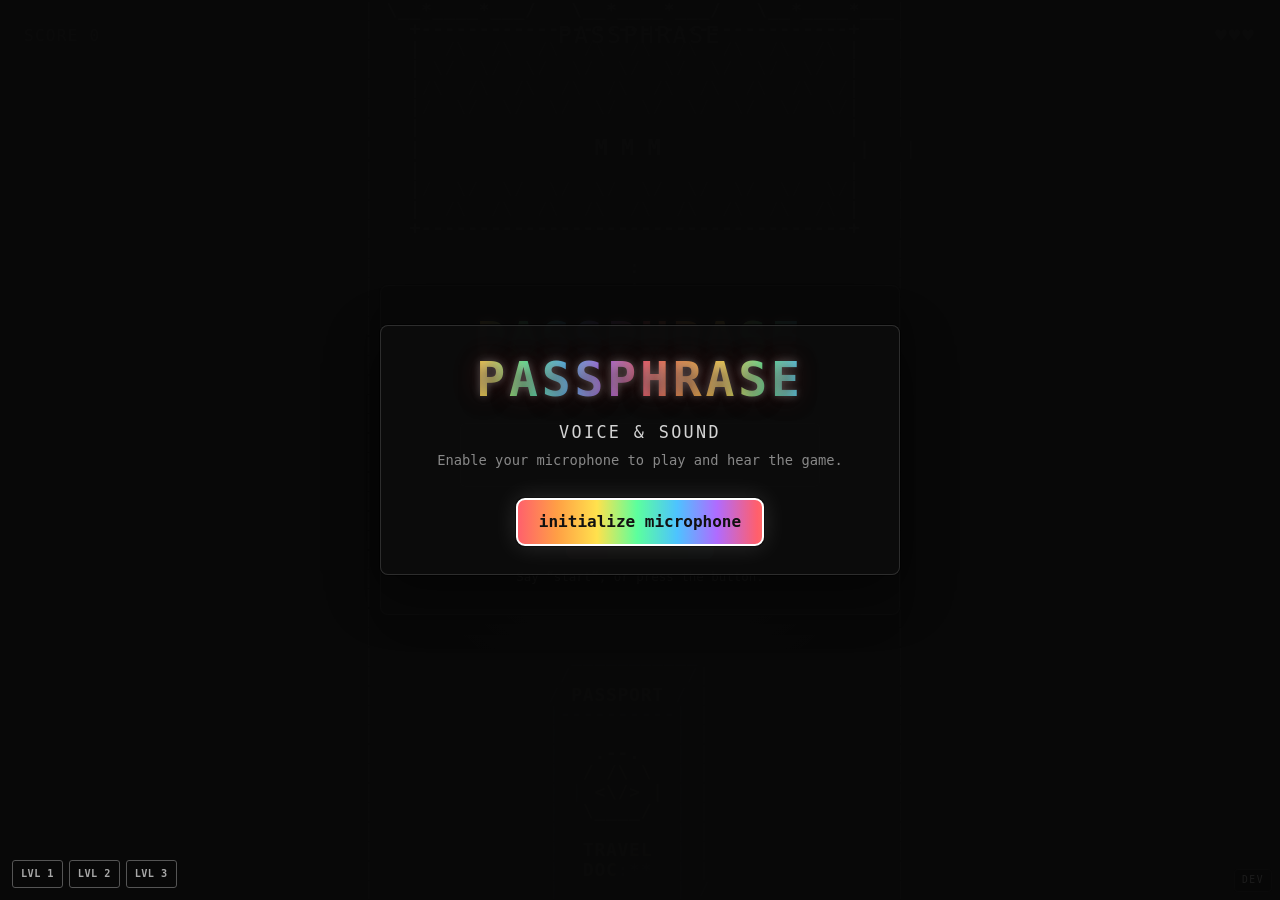
==== index.html @ 97a792a3 "mic initialisation modal" ====
<!doctype html>
<html lang="en">
    <head>
        <meta charset="utf-8" />
        <meta name="viewport" content="width=device-width, initial-scale=1" />
        <title>PASSPHRASE Modular</title>
        <link rel="stylesheet" href="./styles/main.css" />
    </head>
    <body>
        <div id="game">
            <div
                id="onboarding-screen"
                role="dialog"
                aria-modal="true"
                aria-labelledby="onboarding-title"
            >
                <div id="onboarding-card" class="onboarding-card">
                    <h2 id="onboarding-title" class="onboarding-title">
                        Passphrase
                    </h2>
                    <div id="onboarding-copy" class="onboarding-copy">
                        <p class="onboarding-subtitle">Talk to Play</p>
                    </div>
                    <canvas
                        id="onboarding-spectrum"
                        class="onboarding-spectrum"
                        width="480"
                        height="72"
                        aria-hidden="true"
                    ></canvas>
                    <button id="onboarding-action" type="button">start</button>
                    <div class="onboarding-fallback">
                        Say “start”, or press the button.
                    </div>
                </div>
            </div>
            <div
                id="mic-init-screen"
                role="dialog"
                aria-modal="true"
                aria-labelledby="mic-init-title"
            >
                <div class="onboarding-card">
                    <h2 id="mic-init-title" class="onboarding-title">
                        Passphrase
                    </h2>
                    <div class="onboarding-copy">
                        <p class="onboarding-subtitle">Voice &amp; sound</p>
                        <p class="onboarding-small">
                            Enable your microphone to play and hear the game.
                        </p>
                    </div>
                    <button id="mic-init-action" type="button">
                        initialize microphone
                    </button>
                </div>
            </div>
            <div class="top-ui" aria-label="Game status">
                <div id="score-display">SCORE 0</div>
                <h1>PASSPHRASE</h1>
                <div id="lives-display"></div>
            </div>
            <pre
                id="ascii-waveform-bg"
                class="ascii-waveform-bg"
                aria-hidden="true"
            ></pre>
            <div id="memory-phrase-layer" aria-hidden="true"></div>
            <div id="level-intro" aria-live="assertive" aria-hidden="true">
                <div class="level-intro-content">
                    <div id="level-intro-title">LEVEL 1</div>
                    <div id="level-intro-subtitle">BORDER CHECKPOINT</div>
                </div>
            </div>
            <div
                id="dev-level-buttons"
                aria-label="Development level controls"
            ></div>
            <main>
                <section>
                    <div class="controls">
                        <button id="start">START</button>
                        <button id="stop" disabled>STOP</button>
                        <button id="clear">CLEAR</button>
                    </div>
                    <button
                        id="open-settings"
                        type="button"
                        title="Open dev / settings panel"
                        aria-label="Open dev panel"
                    >
                        dev
                    </button>

                    <div id="status">Idle</div>
                    <div id="level-status" aria-live="polite">
                        <div id="current-level">road</div>
                        <div id="current-sequence">main sequence</div>
                    </div>
                    <div class="timeline-panel" aria-live="polite">
                        <div class="timeline-header">
                            <span>ROAD</span>
                            <span id="timeline-state">mode: lives</span>
                        </div>
                        <pre id="timeline">
//////////////////////////////////////////
//////////////////////////////////////////
//////////////////////////////////////////</pre>
                        <div id="timer-display">--.-</div>
                    </div>
                    <div id="side-panel-stack">
                        <div id="echo-panel" aria-live="polite">
                            <div class="echo-header">[ echo ]</div>
                            <div id="echo-rows"></div>
                        </div>
                        <div id="talkback-panel" aria-live="polite">
                            <div class="talkback-header">[ talk-back ]</div>
                            <div class="talkback-row">
                                <span>endpoint</span>
                                <span
                                    id="talkback-endpoint"
                                    class="talkback-value warn"
                                    >checking</span
                                >
                            </div>
                            <div class="talkback-row">
                                <span>reference</span>
                                <span
                                    id="talkback-reference"
                                    class="talkback-value"
                                    >none</span
                                >
                            </div>
                            <div class="talkback-row">
                                <span>voice</span>
                                <span id="talkback-voice" class="talkback-value"
                                    >waiting</span
                                >
                            </div>
                            <div class="talkback-row">
                                <span>last</span>
                                <span id="talkback-last" class="talkback-value"
                                    >idle</span
                                >
                            </div>
                        </div>
                    </div>
                    <div id="transcript" aria-live="polite">
                        <span id="final"></span><span id="interim"></span>
                    </div>
                </section>
            </main>
            <div
                id="game-over-screen"
                role="dialog"
                aria-modal="true"
                aria-labelledby="game-over-title"
                aria-live="polite"
            >
                <div class="game-over-panel">
                    <div class="game-over-title-wrap">
                        <pre
                            id="game-over-fire"
                            class="game-over-fire game-over-fire--top"
                            aria-hidden="true"
                        >
   ^    ' /\   W    ^^    ' /\
  /|\    /V \  |   /||\    /M \
 //|\\  / /\ \ |  //||\\  / /\ \
/\/ \/\/ /  \ \|/\/ /||\ \/\~ \</pre>
                        <div id="game-over-title" class="game-over-title">
                            game over
                        </div>
                    </div>
                    <div id="game-over-round" class="game-over-round">
                        round --
                    </div>
                    <div id="game-over-copy" class="game-over-copy">
                        Say the imitation phrase to continue.
                    </div>
                    <span id="game-over-phrase" class="game-over-phrase"></span>
                    <pre
                        id="game-over-visualizer"
                        aria-label="Game over microphone audio visualizer"
                    ></pre>
                    <div id="game-over-transcript" aria-live="polite"></div>
                </div>
            </div>
        </div>

        <div id="settings-backdrop"></div>
        <aside id="settings-panel" aria-hidden="true">
            <div class="settings-header">
                <span>[ settings ]</span>
                <button id="close-settings" type="button">CLOSE</button>
            </div>
            <label for="mode">mode</label>
            <select id="mode">
                <option value="catch">catch any word</option>
                <option value="sequence">sequence timer</option>
                <option value="rhythm">rhythm (fixed beat)</option>
                <option value="lives" selected>lives &amp; retries</option>
            </select>

            <label for="seconds">seconds for next word</label>
            <input
                id="seconds"
                type="number"
                min="1"
                max="60"
                step="1"
                value="5"
            />

            <label for="lives">lives (lives mode)</label>
            <input
                id="lives"
                type="number"
                min="1"
                max="9"
                step="1"
                value="3"
            />

            <label for="retries">retries per word (lives mode)</label>
            <input
                id="retries"
                type="number"
                min="0"
                max="9"
                step="1"
                value="2"
            />

            <label for="transcript-source">transcript source</label>
            <select id="transcript-source">
                <option value="interim">unstable interim</option>
                <option value="final">final results only</option>
            </select>

            <label for="sentence-fuzzy-match">sentence fuzzy match %</label>
            <input
                id="sentence-fuzzy-match"
                type="number"
                min="50"
                max="100"
                step="1"
                value="78"
            />

            <label for="continue-phrase">celebrity continue phrase</label>
            <input id="continue-phrase" type="text" value="I'll be back" />

            <label for="echo-mode">echo interference</label>
            <select id="echo-mode">
                <option value="off">off</option>
                <option value="random">random moments</option>
                <option value="key">key moments</option>
                <option value="both" selected>random + key moments</option>
            </select>

            <div class="settings-divider">
                <label>
                    <input id="talkback-enabled" type="checkbox" checked />
                    generated talk-back
                </label>

                <label for="talkback-endpoint-url">tts endpoint</label>
                <input
                    id="talkback-endpoint-url"
                    type="url"
                    value="http://127.0.0.1:8000"
                />

                <label for="talkback-threshold"
                    >words/phrases before talk-back</label
                >
                <input
                    id="talkback-threshold"
                    type="number"
                    min="1"
                    max="99"
                    step="1"
                    value="4"
                />
            </div>

            <div class="sequence-panel">
                <button id="reset-sequence">[ reset seq ]</button>
                <div id="sequence-status">sequence: waiting</div>
            </div>

            <label for="words">game script (# level, ## round, phrases)</label>
            <textarea
                id="words"
                aria-label="Game script"
                placeholder="Loading game-script.md…"
            ></textarea>
            <button id="reset-script" type="button">[ reset to file ]</button>
            <ul id="word-list" aria-label="Caught words"></ul>
        </aside>

        <script type="module" src="./src/main.js"></script>
    </body>
</html>
---- styles/main.css ----
:root {
                color-scheme: dark;
                font-family:
                    "Pexico", ui-monospace, SFMono-Regular, Menlo, Consolas,
                    monospace;
                background: #0a0a0a;
                color: #eeeeee;
            }

            *,
            *::before,
            *::after {
                box-sizing: border-box;
            }

            body {
                min-height: 100vh;
                max-width: none;
                margin: 0 auto;
                padding: 0;
                line-height: 1.35;
                background: #0a0a0a;
                overflow: hidden;
            }

            .top-ui {
                position: fixed;
                top: 20px;
                left: 24px;
                right: 24px;
                z-index: 4;
                display: grid;
                grid-template-columns: 1fr auto 1fr;
                align-items: center;
                pointer-events: none;
                color: #ffffff;
                font-family: "Pexico", monospace;
                text-shadow:
                    0 0 8px rgba(255, 255, 255, 0.18),
                    0 2px 12px #000000;
            }

            h1 {
                justify-self: center;
                margin: 0;
                color: #ffffff;
                font-family: "Pexico", monospace;
                font-size: clamp(1rem, 2.2vw, 1.42rem);
                font-weight: 400;
                letter-spacing: 0.12em;
                text-align: center;
            }

            .controls {
                display: none;
            }

            #open-settings {
                position: fixed;
                right: 8px;
                bottom: 8px;
                z-index: 50;
                padding: 4px 7px;
                border: 1px solid rgba(255, 255, 255, 0.14);
                border-radius: 4px;
                background: rgba(10, 10, 10, 0.4);
                color: #ffffff;
                font-family: "Pexico", ui-monospace, monospace;
                font-size: 0.6rem;
                font-weight: 400;
                letter-spacing: 0.16em;
                text-transform: uppercase;
                opacity: 0.08;
                transition:
                    opacity 160ms ease,
                    color 160ms ease,
                    background 160ms ease,
                    border-color 160ms ease;
            }

            #open-settings:hover,
            #open-settings:focus-visible {
                opacity: 1;
                color: #facc15;
                background: rgba(20, 20, 20, 0.92);
                border-color: rgba(250, 204, 21, 0.5);
            }

            main {
                display: block;
            }

            #game {
                width: 100%;
                min-height: 100vh;
                background: #111111;
                user-select: none;
            }

            .ascii-waveform-bg {
                position: fixed;
                inset: 0;
                z-index: 0;
                display: grid;
                place-items: center;
                margin: 0;
                padding: 0;
                color: rgba(255, 255, 255, 0.18);
                font-family: "Pexico", ui-monospace, monospace;
                font-size: clamp(9px, 1.15vw, 15px);
                line-height: 1;
                letter-spacing: 0;
                white-space: pre;
                text-align: center;
                pointer-events: none;
                user-select: none;
                overflow: hidden;
                mix-blend-mode: screen;
            }

            #level-intro {
                position: fixed;
                inset: 0;
                z-index: 5;
                display: grid;
                place-items: center;
                padding: 24px;
                background: rgba(6, 6, 6, 0.72);
                opacity: 0;
                visibility: hidden;
                pointer-events: none;
                transition:
                    opacity 220ms ease,
                    visibility 220ms ease;
            }

            #level-intro.visible {
                opacity: 1;
                visibility: visible;
            }

            #level-intro.leaving {
                animation: level-intro-glitch-out 420ms steps(3, end) both;
            }

            .level-intro-content {
                width: min(440px, calc(100vw - 32px));
                text-align: center;
                color: #ffffff;
                font-family: "Pexico", ui-monospace, monospace;
                text-shadow:
                    1px 0 0 rgba(239, 68, 68, 0.58),
                    -1px 0 0 rgba(255, 255, 255, 0.3),
                    0 0 18px rgba(255, 255, 255, 0.16);
            }

            #level-intro-title {
                font-size: clamp(1.8rem, 8vw, 4rem);
                letter-spacing: 0.12em;
            }

            #level-intro-subtitle {
                margin-top: 8px;
                color: #a8a8a8;
                font-size: clamp(0.7rem, 2.5vw, 0.95rem);
                letter-spacing: 0.1em;
            }

            #memory-phrase-layer {
                position: fixed;
                inset: 0;
                z-index: 2;
                display: none;
                pointer-events: none;
                overflow: hidden;
            }

            #memory-phrase-layer.active {
                display: block;
            }

            .enemy-phrase {
                position: absolute;
                left: 0;
                top: 0;
                max-width: min(72vw, 640px);
                color: #eeeeee;
                font-family: "Pexico", ui-monospace, monospace;
                font-size: clamp(0.88rem, 2.1vw, 1.45rem);
                font-weight: 700;
                letter-spacing: 0;
                white-space: nowrap;
                text-overflow: ellipsis;
                overflow: hidden;
                will-change: transform, opacity;
                text-shadow:
                    1px 0 0 rgba(255, 255, 255, 0.42),
                    -2px 0 0 rgba(80, 80, 80, 0.55),
                    0 0 10px rgba(255, 255, 255, 0.14);
            }

            .enemy-phrase--matrix {
                color: #b8c0c2;
                letter-spacing: 0.14em;
                text-shadow:
                    1px 0 0 rgba(255, 255, 255, 0.28),
                    -2px 0 0 rgba(70, 92, 96, 0.48);
            }

            #dev-level-buttons {
                position: fixed;
                left: 12px;
                bottom: 12px;
                z-index: 20;
                display: none;
                max-width: calc(100vw - 24px);
                gap: 6px;
            }

            #dev-level-buttons button {
                padding: 6px 8px;
                border: 1px solid #555555;
                border-radius: 3px;
                background: rgba(8, 8, 8, 0.88);
                color: #a8a8a8;
                font-family: "Pexico", ui-monospace, monospace;
                font-size: 0.64rem;
                letter-spacing: 0.04em;
            }

            #dev-level-buttons button:hover {
                border-color: #9a9a9a;
                color: #ffffff;
            }

            @keyframes level-intro-glitch-out {
                0% {
                    opacity: 1;
                    transform: translateX(0);
                }

                45% {
                    opacity: 0.74;
                    transform: translateX(4px);
                }

                70% {
                    opacity: 0.42;
                    transform: translateX(-5px);
                }

                100% {
                    opacity: 0;
                    transform: translateX(0);
                }
            }

            body.environment-undersea {
                background: #03090c;
            }

            body.environment-undersea #game {
                background: #03090c;
            }

            body.environment-undersea .ascii-waveform-bg {
                color: rgba(190, 218, 224, 0.13);
            }

            #game-over-screen {
                position: fixed;
                inset: 0;
                z-index: 5;
                display: none;
                place-items: center;
                width: 100vw;
                height: 100dvh;
                padding: clamp(12px, 3vw, 28px);
                background: rgba(8, 8, 8, 0.88);
                text-align: center;
                overflow: hidden;
            }

            #game-over-screen.visible {
                display: grid;
            }

            #game-over-screen.confirmed {
                background: rgba(8, 18, 12, 0.9);
            }

            .game-over-panel {
                width: min(960px, 100%);
                max-height: calc(100dvh - clamp(24px, 6vw, 56px));
                margin: auto;
                padding: clamp(18px, 3vw, 32px);
                border: 1px solid #3f3f3f;
                border-radius: 8px;
                background: rgba(17, 17, 17, 0.94);
                box-shadow: 0 18px 48px rgba(0, 0, 0, 0.45);
                overflow-x: hidden;
                overflow-y: auto;
            }

            #game-over-screen.confirmed .game-over-panel {
                border-color: #22c55e;
                animation: continue-panel-pulse 1.45s ease-in-out both;
            }

            .game-over-title {
                color: #ef4444;
                font-size: clamp(1.25rem, 4vw, 2.35rem);
                font-weight: 700;
                letter-spacing: 0.1em;
                text-transform: uppercase;
                overflow-wrap: anywhere;
            }

            .game-over-title-wrap {
                width: min(100%, 680px);
                margin: 0 auto;
                overflow: hidden;
            }

            .game-over-fire {
                margin: 0 0 4px;
                color: #f97316;
                font-family: "Pexico", ui-monospace, monospace;
                font-size: clamp(0.4rem, 1.65vw, 0.88rem);
                line-height: 0.95;
                letter-spacing: 0;
                white-space: pre;
                text-align: center;
                text-shadow:
                    0 0 5px rgba(249, 115, 22, 0.95),
                    0 0 16px rgba(239, 68, 68, 0.72),
                    0 0 24px rgba(250, 204, 21, 0.34);
                animation: fire-flicker 720ms steps(2, end) infinite;
            }

            #game-over-screen.confirmed .game-over-title {
                color: #22c55e;
            }

            .game-over-round {
                margin-top: 10px;
                color: #facc15;
                font-weight: 700;
            }

            .game-over-copy {
                margin-top: 12px;
                color: #d4d4d4;
                overflow-wrap: anywhere;
            }

            .game-over-phrase {
                display: block;
                margin-top: 14px;
                color: #ffffff;
                font-size: 1.1rem;
                font-weight: 700;
                overflow-wrap: anywhere;
            }

            #game-over-visualizer {
                display: block;
                width: 100%;
                min-height: clamp(64px, 14vw, 86px);
                margin-top: 18px;
                border-radius: 6px;
                background: rgba(10, 10, 10, 0.42);
                color: rgba(255, 255, 255, 0.72);
                font-family: "Pexico", ui-monospace, monospace;
                font-size: clamp(0.42rem, 1.55vw, 0.74rem);
                line-height: 1.05;
                letter-spacing: 0;
                white-space: pre;
                overflow: hidden;
                text-align: center;
                max-width: 100%;
            }

            #game-over-transcript {
                display: none;
            }

            #game-over-transcript .hit {
                color: #facc15;
                font-weight: 700;
            }

            @keyframes continue-panel-pulse {
                0% {
                    transform: scale(1);
                    box-shadow: 0 18px 48px rgba(0, 0, 0, 0.45);
                }

                35% {
                    transform: scale(1.035);
                    box-shadow:
                        0 0 0 1px rgba(34, 197, 94, 0.75),
                        0 0 34px rgba(34, 197, 94, 0.38),
                        0 18px 48px rgba(0, 0, 0, 0.45);
                }

                100% {
                    transform: scale(1);
                    box-shadow:
                        0 0 0 1px rgba(250, 204, 21, 0.65),
                        0 0 26px rgba(250, 204, 21, 0.22),
                        0 18px 48px rgba(0, 0, 0, 0.45);
                }
            }

            #game-over-screen.confirmed .game-over-phrase {
                animation: continue-phrase-flash 1.45s ease-in-out both;
            }

            @keyframes continue-phrase-flash {
                0%,
                100% {
                    color: #ffffff;
                }

                35% {
                    color: #22c55e;
                    transform: scale(1.08);
                }
            }

            button {
                font: inherit;
                padding: 6px 12px;
                border: 0;
                border-radius: 8px;
                cursor: pointer;
                background: #facc15;
                color: #111111;
                font-weight: 700;
            }

            button:disabled {
                cursor: not-allowed;
                opacity: 0.35;
            }

            #mic-init-screen {
                position: fixed;
                inset: 0;
                z-index: 8;
                display: grid;
                place-items: center;
                padding: 24px;
                background: rgba(8, 8, 8, 0.92);
                text-align: center;
            }

            #mic-init-screen.hidden {
                display: none;
            }

            #mic-init-action {
                min-width: 200px;
                margin-top: 20px;
                padding: 12px 22px;
                border: 1px solid rgba(255, 255, 255, 0.35);
                box-shadow:
                    0 0 0 1px rgba(0, 0, 0, 0.8),
                    0 0 24px rgba(255, 255, 255, 0.14);
            }

            #onboarding-screen {
                position: fixed;
                inset: 0;
                z-index: 6;
                display: grid;
                place-items: center;
                background:
                    radial-gradient(
                        circle at 50% 50%,
                        rgba(255, 255, 255, 0.05),
                        transparent 34%
                    ),
                    rgba(10, 10, 10, 0.86);
                text-align: center;
            }

            #onboarding-screen.hidden {
                display: none;
            }

            .onboarding-card {
                width: min(520px, calc(100vw - 40px));
                padding: 28px 24px;
                border: 1px solid rgba(255, 255, 255, 0.14);
                border-radius: 8px;
                background: rgba(13, 13, 13, 0.9);
                box-shadow:
                    0 0 0 1px rgba(0, 0, 0, 0.7),
                    0 18px 54px rgba(0, 0, 0, 0.48);
                opacity: 1;
                transform: translateY(0);
                transition:
                    opacity 160ms ease,
                    transform 160ms ease;
            }

            .onboarding-card.switching {
                opacity: 0;
                transform: translateY(8px);
            }

            .onboarding-title {
                margin: 0;
                color: #facc15;
                font-size: clamp(1.7rem, 5vw, 3rem);
                line-height: 1.05;
                letter-spacing: 0.08em;
                text-transform: uppercase;
                text-shadow:
                    0 0 8px rgba(255, 255, 255, 0.3),
                    0 0 28px rgba(239, 68, 68, 0.24),
                    0 4px 18px #000000;
            }

            .onboarding-copy {
                max-width: 420px;
                margin: 16px auto 0;
                color: #d4d4d4;
                font-size: 1rem;
            }

            .onboarding-copy p {
                margin: 0 0 8px;
            }

            .onboarding-small {
                color: #888888;
                font-size: 0.86rem;
            }

            .onboarding-subtitle {
                color: #d4d4d4;
                font-size: 1.05rem;
                letter-spacing: 0.14em;
                text-transform: uppercase;
            }

            .onboarding-spectrum {
                display: block;
                width: min(360px, 70vw);
                height: 64px;
                margin: 20px auto 4px;
                border: 1px solid rgba(255, 255, 255, 0.12);
                border-radius: 6px;
                background: rgba(8, 8, 8, 0.55);
            }

            .onboarding-final {
                margin-top: 18px;
                color: #ffffff;
                font-weight: 700;
            }

            .onboarding-fallback {
                margin-top: 10px;
                color: #777777;
                font-size: 0.78rem;
            }

            #onboarding-action {
                min-width: 148px;
                margin-top: 24px;
                padding: 10px 22px;
                border: 1px solid rgba(255, 255, 255, 0.35);
                background: #facc15;
                box-shadow:
                    0 0 0 1px rgba(0, 0, 0, 0.8),
                    0 0 24px rgba(255, 255, 255, 0.16);
            }

            #status {
                display: none;
            }

            #level-status {
                display: none;
            }

            #current-level {
                color: #facc15;
                font-weight: 700;
                letter-spacing: 0.08em;
                text-transform: uppercase;
            }

            #current-sequence {
                margin-top: 2px;
                color: #dddddd;
                font-style: italic;
            }

            #transcript {
                position: fixed;
                left: 50%;
                bottom: 3px;
                z-index: 40;
                display: flex;
                justify-content: flex-end;
                max-width: min(680px, 66vw);
                transform: translateX(-50%);
                padding: 0 6px;
                font-family: "Pexico", ui-monospace, monospace;
                font-size: 0.62rem;
                line-height: 1.3;
                letter-spacing: 0.02em;
                white-space: nowrap;
                overflow: hidden;
                color: rgba(238, 238, 238, 0.28);
                pointer-events: none;
                user-select: none;
            }

            #transcript .hit {
                color: rgba(250, 204, 21, 0.65);
                font-weight: 700;
            }

            #side-panel-stack {
                display: none;
            }

            #echo-panel {
                display: none;
                width: 200px;
                padding: 8px 10px;
                border: 1px solid #333333;
                border-radius: 8px;
                background: rgba(17, 17, 17, 0.78);
                color: #aaaaaa;
                font-size: 0.7rem;
            }

            #echo-panel.visible {
                display: block;
            }

            #echo-rows {
                max-height: calc(100vh - 220px);
                overflow-y: auto;
            }

            .echo-header {
                color: #facc15;
                font-size: 0.7rem;
                font-weight: 700;
                letter-spacing: 0.08em;
            }

            .echo-row {
                display: flex;
                align-items: center;
                gap: 6px;
                margin-top: 4px;
            }

            .echo-row canvas {
                flex: none;
                width: 64px;
                height: 16px;
            }

            .echo-label {
                flex: 1;
                overflow: hidden;
                color: #888888;
                font-style: italic;
                white-space: nowrap;
                text-overflow: ellipsis;
            }

            .echo-badge {
                flex: none;
                font-size: 0.65rem;
                letter-spacing: 0.06em;
            }

            .echo-badge.rec {
                color: #ef4444;
            }

            .echo-badge.init {
                color: #facc15;
            }

            .echo-badge.play {
                color: #facc15;
                font-weight: 700;
            }

            #talkback-panel {
                width: 200px;
                padding: 8px 10px;
                border: 1px solid #333333;
                border-radius: 8px;
                background: rgba(17, 17, 17, 0.78);
                color: #aaaaaa;
                font-size: 0.7rem;
            }

            .talkback-header {
                color: #facc15;
                font-size: 0.7rem;
                font-weight: 700;
                letter-spacing: 0.08em;
            }

            .talkback-row {
                display: flex;
                justify-content: space-between;
                gap: 8px;
                margin-top: 4px;
            }

            .talkback-row span:first-child {
                color: #666666;
            }

            .talkback-value {
                max-width: 145px;
                overflow: hidden;
                text-align: right;
                white-space: nowrap;
                text-overflow: ellipsis;
            }

            .talkback-value.ok {
                color: #22c55e;
            }

            .talkback-value.warn {
                color: #facc15;
            }

            .talkback-value.bad {
                color: #ef4444;
            }

            .settings-divider {
                margin-top: 16px;
                padding-top: 12px;
                border-top: 1px solid #333333;
            }

            #settings-backdrop {
                position: fixed;
                inset: 0;
                z-index: 10;
                display: none;
                background: rgba(0, 0, 0, 0.58);
            }

            #settings-backdrop.open {
                display: block;
            }

            #settings-panel {
                position: fixed;
                inset: 0 0 0 auto;
                z-index: 11;
                width: min(360px, 88vw);
                padding: 16px;
                border-left: 1px solid #333333;
                background: #0d0d0d;
                color: #aaaaaa;
                overflow-y: auto;
                transform: translateX(100%);
                transition: transform 180ms ease;
            }

            #settings-panel.open {
                transform: translateX(0);
            }

            .settings-header {
                display: flex;
                justify-content: space-between;
                align-items: center;
                gap: 12px;
                color: #facc15;
                font-weight: 700;
            }

            label {
                display: block;
                margin: 10px 0 4px;
                color: #666666;
                font-size: 0.75rem;
                letter-spacing: 0.08em;
                text-transform: uppercase;
            }

            textarea,
            select,
            input {
                box-sizing: border-box;
                width: 100%;
                font: inherit;
                padding: 6px 8px;
                border: 1px solid #333333;
                border-radius: 6px;
                background: #1a1a1a;
                color: #eeeeee;
            }

            textarea {
                min-height: 120px;
                resize: vertical;
            }

            ul {
                list-style: none;
                padding: 0;
                margin: 10px 0 0;
            }

            li {
                display: flex;
                align-items: center;
                gap: 6px;
            }

            li.current {
                font-weight: 700;
                color: #facc15;
            }

            li.checked {
                text-decoration: line-through;
                opacity: 0.7;
            }

            li.failed {
                color: #ffffff;
                text-decoration: underline;
            }

            li.word-heading {
                display: block;
                margin-top: 10px;
                color: #facc15;
                font-size: 0.72rem;
                font-weight: 700;
                letter-spacing: 0.08em;
                text-transform: uppercase;
            }

            li.sequence-heading {
                display: block;
                margin: 6px 0 2px;
                color: #888888;
                font-size: 0.72rem;
                font-style: italic;
            }

            input[type="checkbox"] {
                width: auto;
            }

            .sequence-panel {
                margin-top: 10px;
            }

            #sequence-status {
                min-height: 4em;
                margin-top: 8px;
                white-space: pre-wrap;
            }

            .timeline-panel {
                position: fixed;
                inset: 0;
                z-index: 1;
                background: transparent;
                overflow: hidden;
            }

            .timeline-header {
                display: none;
            }

            #timer-display {
                display: none;
            }

            #lives-display {
                justify-self: end;
                min-width: 5.5em;
                font-family: "Pexico", monospace;
                font-size: clamp(0.95rem, 1.6vw, 1.18rem);
                font-weight: 700;
                letter-spacing: 0.12em;
                white-space: nowrap;
                text-align: right;
                text-shadow: 0 0 8px rgba(255, 255, 255, 0.18);
            }

            #lives-display .hearts {
                color: #ffffff;
            }

            #lives-display .retries {
                display: none;
            }

            #lives-display.refill {
                animation: refill-pulse 780ms ease-out;
            }

            #lives-display .refill-note {
                display: block;
                margin-top: 2px;
                color: #22c55e;
                font-size: 0.72rem;
                letter-spacing: 0.08em;
                text-transform: uppercase;
                animation: refill-rise 780ms ease-out both;
            }

            @keyframes refill-pulse {
                0% {
                    transform: scale(1);
                    filter: brightness(1);
                }

                35% {
                    transform: scale(1.12);
                    filter: brightness(1.65);
                }

                100% {
                    transform: scale(1);
                    filter: brightness(1);
                }
            }

            #score-display {
                justify-self: start;
                color: #ffffff;
                font-size: clamp(0.82rem, 1.6vw, 1rem);
                letter-spacing: 0.08em;
                white-space: nowrap;
                text-shadow: 0 0 8px rgba(255, 255, 255, 0.18);
            }

            @keyframes refill-rise {
                0% {
                    opacity: 0;
                    transform: translateY(8px);
                }

                25% {
                    opacity: 1;
                    transform: translateY(0);
                }

                100% {
                    opacity: 0;
                    transform: translateY(-12px);
                }
            }

            #timeline {
                position: fixed;
                top: 0;
                bottom: 0;
                left: 50%;
                z-index: 1;
                width: max-content;
                height: 100vh;
                margin: 0;
                overflow: hidden;
                transform: translateX(-50%);
                white-space: pre;
                color: #dddddd;
                font-size: clamp(11px, 1.65vw, 18px);
                line-height: 1.08;
                letter-spacing: 0.04em;
            }

            .muted {
                color: #666666;
            }

            .ground {
                color: #444444;
            }

            .gate-0 {
                color: #22c55e;
            }

            .gate-1 {
                color: #8be9fd;
            }

            .gate-2 {
                color: #facc15;
            }

            .gate-3 {
                color: #f472b6;
            }

            .wall-body {
                color: #d8d8d8;
                font-weight: 700;
                text-shadow:
                    0 0 3px rgba(255, 255, 255, 0.28),
                    0 0 10px rgba(255, 255, 255, 0.12);
            }

            .wall-border {
                color: #ffffff;
                font-weight: 800;
                text-shadow:
                    0 0 5px rgba(255, 255, 255, 0.64),
                    0 0 12px rgba(250, 204, 21, 0.22);
            }

            .wall-brick {
                color: #9ca3af;
                font-weight: 700;
                text-shadow:
                    0 0 3px rgba(255, 255, 255, 0.22),
                    0 0 9px rgba(255, 255, 255, 0.12);
            }

            .wall-fire-top {
                color: #f97316;
                font-weight: 800;
                animation: fire-flicker 720ms steps(2, end) infinite;
                text-shadow:
                    0 0 5px rgba(249, 115, 22, 0.95),
                    0 0 16px rgba(239, 68, 68, 0.72),
                    0 0 24px rgba(250, 204, 21, 0.34);
            }

            .wall-fire-spot {
                color: #facc15;
                font-weight: 800;
                text-shadow:
                    0 0 5px rgba(250, 204, 21, 0.9),
                    0 0 14px rgba(239, 68, 68, 0.68);
            }

            .wall-word {
                color: #ffffff;
                font-size: 1.22em;
                font-weight: 800;
                letter-spacing: 0.08em;
                text-shadow:
                    0 1px 0 #000000,
                    0 0 4px rgba(0, 0, 0, 0.95),
                    0 0 12px rgba(250, 204, 21, 0.28);
            }

            .fence-wire {
                color: #e2e2e2;
                font-weight: 800;
                text-shadow:
                    0 0 5px rgba(255, 255, 255, 0.54),
                    0 0 12px rgba(255, 255, 255, 0.16);
            }

            .fence-border {
                color: #f2f2f2;
                font-weight: 800;
                text-shadow: 0 0 5px rgba(255, 255, 255, 0.42);
            }

            .fence-mesh {
                color: #686868;
                font-weight: 700;
                text-shadow: 0 0 4px rgba(255, 255, 255, 0.08);
            }

            .fence-word {
                color: #ffffff;
                font-size: 1.22em;
                font-weight: 800;
                letter-spacing: 0.08em;
                text-shadow:
                    0 1px 0 #000000,
                    0 0 5px #000000,
                    0 0 12px rgba(255, 255, 255, 0.24);
            }

            .undersea-cable-road {
                color: #34464a;
                font-weight: 600;
                text-shadow: 0 0 5px rgba(172, 210, 218, 0.08);
            }

            .keygen-character {
                color: #d8d8d8;
                font-weight: 700;
                animation: keygen-pulse 1.6s ease-in-out infinite;
                text-shadow:
                    0 0 4px rgba(255, 255, 255, 0.34),
                    0 0 12px rgba(250, 204, 21, 0.16);
            }

            .keygen-character--speaking,
            .keygen-character-wave {
                color: #ffffff;
                text-shadow:
                    0 0 5px rgba(255, 255, 255, 0.64),
                    0 0 14px rgba(255, 255, 255, 0.22);
            }

            .keygen-character--success {
                color: #ffffff;
                text-shadow:
                    0 0 6px rgba(34, 197, 94, 0.75),
                    0 0 16px rgba(250, 204, 21, 0.32);
            }

            .keygen-character--fail,
            .keygen-character--glitch,
            .keygen-fail {
                color: #ffffff;
                animation:
                    keygen-fail-shake 460ms steps(2, end),
                    keygen-glitch 180ms steps(2, end) infinite;
                text-shadow:
                    1px 0 0 rgba(239, 68, 68, 0.85),
                    -1px 0 0 rgba(255, 255, 255, 0.72),
                    0 0 12px rgba(239, 68, 68, 0.42);
            }

            .keygen-character-code {
                color: #ffffff;
                font-weight: 800;
                text-shadow:
                    0 0 5px rgba(255, 255, 255, 0.58),
                    0 0 12px rgba(255, 255, 255, 0.2);
            }

            .keygen-character-particle {
                color: #d6d6d6;
                font-weight: 700;
                text-shadow: 0 0 8px rgba(255, 255, 255, 0.24);
            }

            .passport-character {
                color: #62739a;
                font-weight: 700;
                animation: passport-idle 1.7s ease-in-out infinite;
                text-shadow:
                    0 0 4px rgba(120, 143, 190, 0.48),
                    0 0 12px rgba(38, 55, 92, 0.34);
            }

            .passport-character--speaking,
            .passport-character--success {
                color: #ffffff;
                text-shadow:
                    0 0 6px rgba(255, 255, 255, 0.7),
                    0 0 15px rgba(255, 255, 255, 0.22);
            }

            .passport-character--fail,
            .passport-character--broken,
            .passport-character--glitch {
                color: #ffffff;
                animation:
                    keygen-fail-shake 460ms steps(2, end),
                    passport-tear 150ms steps(2, end) infinite;
                text-shadow:
                    2px 0 0 rgba(239, 68, 68, 0.78),
                    -1px 0 0 rgba(255, 255, 255, 0.7);
            }

            .passport-character-code {
                color: #eadca8;
                font-weight: 900;
                text-shadow: 0 0 6px rgba(234, 220, 168, 0.42);
            }

            .passport-character-particle {
                color: #8a98b7;
                font-weight: 700;
            }

            .passport-character-emblem {
                color: #eadca8;
                font-weight: 800;
                text-shadow: 0 0 5px rgba(234, 220, 168, 0.34);
            }

            .password-key-character {
                color: #e5e5e5;
                font-weight: 700;
                animation: keygen-pulse 1.8s ease-in-out infinite;
                text-shadow:
                    0 0 4px rgba(255, 255, 255, 0.38),
                    0 0 12px rgba(141, 181, 190, 0.18);
            }

            .password-key-character--speaking,
            .password-key-character--success {
                color: #ffffff;
                text-shadow:
                    0 0 6px rgba(255, 255, 255, 0.72),
                    0 0 16px rgba(141, 181, 190, 0.32);
            }

            .password-key-character--fail,
            .password-key-character--broken,
            .password-key-character--glitch {
                color: #ffffff;
                animation:
                    keygen-fail-shake 460ms steps(2, end),
                    keygen-glitch 160ms steps(2, end) infinite;
                text-shadow:
                    2px 0 0 rgba(239, 68, 68, 0.78),
                    -2px 0 0 rgba(255, 255, 255, 0.62);
            }

            .password-key-code {
                color: #ffffff;
                font-weight: 900;
                text-shadow: 0 0 7px rgba(255, 255, 255, 0.58);
            }

            @keyframes keygen-pulse {
                0%,
                100% {
                    filter: brightness(0.9);
                }

                50% {
                    filter: brightness(1.22);
                }
            }

            @keyframes passport-idle {
                0%,
                100% {
                    filter: brightness(0.92);
                    transform: translateY(0);
                }

                50% {
                    filter: brightness(1.14);
                    transform: translateY(-1px);
                }
            }

            @keyframes passport-tear {
                0%,
                100% {
                    transform: translateX(0) skewX(0);
                }

                50% {
                    transform: translateX(1px) skewX(-2deg);
                }
            }

            @keyframes keygen-glitch {
                0%,
                100% {
                    transform: translateX(0);
                }

                50% {
                    transform: translateX(1px);
                }
            }

            @keyframes keygen-fail-shake {
                0%,
                100% {
                    transform: translate(0, 0);
                }

                20% {
                    transform: translate(-3px, 1px);
                }

                40% {
                    transform: translate(4px, -1px);
                }

                60% {
                    transform: translate(-2px, 1px);
                }
            }

            @keyframes fire-flicker {
                0%,
                100% {
                    filter: brightness(1);
                }

                50% {
                    filter: brightness(1.28);
                }
            }

            .ok {
                color: #22c55e;
            }

            .warn {
                color: #facc15;
            }

            .bad {
                color: #ef4444;
            }

            @media (max-width: 760px) {
                .top-ui {
                    top: 14px;
                    left: 12px;
                    right: 12px;
                    grid-template-columns: 1fr auto 1fr;
                    font-size: 0.78rem;
                }

                .game-over-panel {
                    width: 100%;
                    padding: 18px 14px;
                    border-radius: 6px;
                }

                .game-over-round,
                .game-over-copy,
                .game-over-phrase {
                    font-size: clamp(0.82rem, 3.5vw, 1rem);
                }

                #echo-panel,
                #echo-panel.visible,
                #side-panel-stack,
                #level-status,
                #talkback-panel {
                    display: none;
                }

                .enemy-phrase {
                    max-width: 78vw;
                    font-size: clamp(0.72rem, 3.2vw, 1rem);
                }
            }

            /* ==========================================================
               Rainbow accent — replaces the yellow (#facc15) highlight
               with a slowly animating rainbow gradient. CSS-only: these
               rules simply override the former yellow declarations.
               ========================================================== */
            :root {
                --rainbow: repeating-linear-gradient(
                    90deg,
                    #ff5f6d 0px,
                    #ff9f45 40px,
                    #ffe14d 80px,
                    #5cff9d 120px,
                    #4dc3ff 160px,
                    #b06bff 200px,
                    #ff5f6d 240px
                );
            }

            @keyframes rainbow-shift {
                to {
                    background-position: 240px 0;
                }
            }

            /* Text highlights: paint the animated gradient through the glyphs. */
            .game-over-round,
            #game-over-transcript .hit,
            #transcript .hit,
            .onboarding-title,
            #current-level,
            .echo-header,
            .echo-badge.init,
            .echo-badge.play,
            .talkback-header,
            .talkback-value.warn,
            .settings-header,
            li.current,
            li.word-heading,
            .warn,
            #open-settings:hover,
            #open-settings:focus-visible {
                background-image: var(--rainbow);
                background-clip: text;
                -webkit-background-clip: text;
                -webkit-text-fill-color: transparent;
                color: transparent;
                animation: rainbow-shift 14s linear infinite;
            }

            /* Filled highlights (buttons): animated gradient fill. */
            button,
            #onboarding-action {
                background-image: var(--rainbow);
                animation: rainbow-shift 14s linear infinite;
            }

            /* Road glyphs that were yellow: solid, legible, non-yellow
               (they are rebuilt each frame, so keep them simple). */
            .gate-2,
            .wall-fire-spot {
                color: #ff9f45;
            }

            /* The mic spectrum bars are canvas-drawn, so CSS can only recolor
               them by cycling their hue — turning the yellow into rainbow. */
            @keyframes rainbow-hue {
                to {
                    filter: hue-rotate(360deg);
                }
            }

            #onboarding-spectrum {
                animation: rainbow-hue 14s linear infinite;
            }
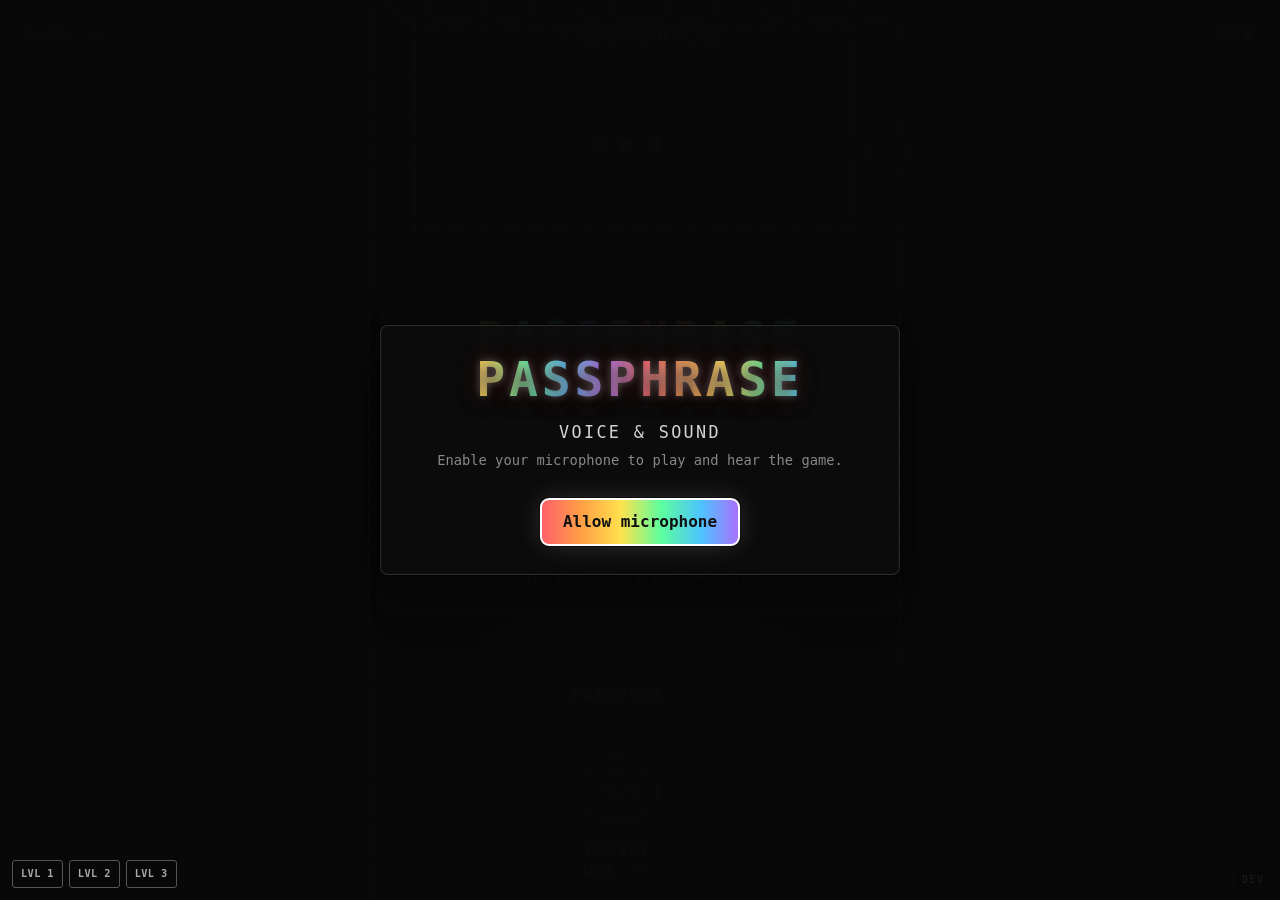
==== commit 606de17f: "updated copy text and phrase configs in first level" ====
--- a/index.html
+++ b/index.html
@@ -19,7 +19,11 @@
                         Passphrase
                     </h2>
                     <div id="onboarding-copy" class="onboarding-copy">
-                        <p class="onboarding-subtitle">Talk to Play</p>
+                        <p class="onboarding-subtitle">
+                            Say
+                            <i><strong>"start"</strong></i>
+                            to play
+                        </p>
                     </div>
                     <canvas
                         id="onboarding-spectrum"
@@ -51,7 +55,7 @@
                         </p>
                     </div>
                     <button id="mic-init-action" type="button">
-                        initialize microphone
+                        Allow microphone
                     </button>
                 </div>
             </div>
@@ -105,7 +109,8 @@
                         <pre id="timeline">
 //////////////////////////////////////////
 //////////////////////////////////////////
-//////////////////////////////////////////</pre>
+//////////////////////////////////////////</pre
+                        >
                         <div id="timer-display">--.-</div>
                     </div>
                     <div id="side-panel-stack">
@@ -167,7 +172,8 @@
    ^    ' /\   W    ^^    ' /\
   /|\    /V \  |   /||\    /M \
  //|\\  / /\ \ |  //||\\  / /\ \
-/\/ \/\/ /  \ \|/\/ /||\ \/\~ \</pre>
+/\/ \/\/ /  \ \|/\/ /||\ \/\~ \</pre
+                        >
                         <div id="game-over-title" class="game-over-title">
                             game over
                         </div>
--- a/styles/main.css
+++ b/styles/main.css
@@ -844,6 +844,11 @@
             li.failed {
                 color: #ffffff;
                 text-decoration: underline;
+            }
+
+            li.sound {
+                font-style: italic;
+                color: #8be9fd;
             }
 
             li.word-heading {
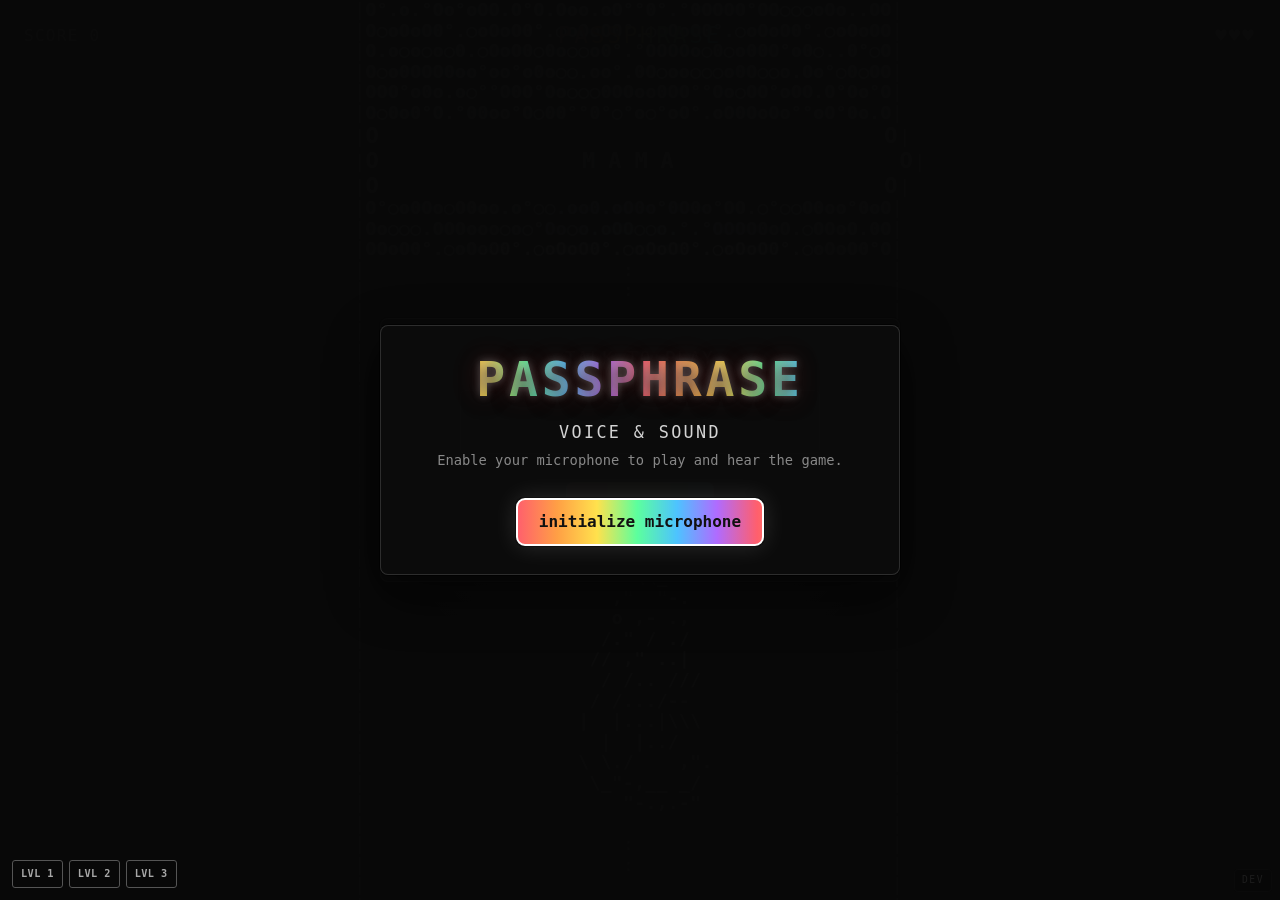
==== commit fb6661c9: "styling and further game flow polish added by dmytro" ====
--- a/index.html
+++ b/index.html
@@ -12,17 +12,15 @@
                 id="onboarding-screen"
                 role="dialog"
                 aria-modal="true"
-                aria-labelledby="onboarding-title"
+                aria-labelledby="onboarding-subtitle"
             >
-                <div id="onboarding-card" class="onboarding-card">
-                    <h2 id="onboarding-title" class="onboarding-title">
-                        Passphrase
-                    </h2>
+                <div
+                    id="onboarding-card"
+                    class="onboarding-card onboarding-card--start"
+                >
                     <div id="onboarding-copy" class="onboarding-copy">
-                        <p class="onboarding-subtitle">
-                            Say
-                            <i><strong>"start"</strong></i>
-                            to play
+                        <p id="onboarding-subtitle" class="onboarding-subtitle">
+                            Talk to Play
                         </p>
                     </div>
                     <canvas
@@ -55,13 +53,20 @@
                         </p>
                     </div>
                     <button id="mic-init-action" type="button">
-                        Allow microphone
+                        initialize microphone
                     </button>
                 </div>
             </div>
             <div class="top-ui" aria-label="Game status">
                 <div id="score-display">SCORE 0</div>
-                <h1>PASSPHRASE</h1>
+                <h1
+                    id="about-title-button"
+                    role="button"
+                    tabindex="0"
+                    aria-controls="about-screen"
+                >
+                    PASSPHRASE
+                </h1>
                 <div id="lives-display"></div>
             </div>
             <pre
@@ -70,6 +75,7 @@
                 aria-hidden="true"
             ></pre>
             <div id="memory-phrase-layer" aria-hidden="true"></div>
+            <div id="unicode-feedback" aria-live="polite" aria-hidden="true"></div>
             <div id="level-intro" aria-live="assertive" aria-hidden="true">
                 <div class="level-intro-content">
                     <div id="level-intro-title">LEVEL 1</div>
@@ -109,8 +115,7 @@
                         <pre id="timeline">
 //////////////////////////////////////////
 //////////////////////////////////////////
-//////////////////////////////////////////</pre
-                        >
+//////////////////////////////////////////</pre>
                         <div id="timer-display">--.-</div>
                     </div>
                     <div id="side-panel-stack">
@@ -169,11 +174,11 @@
                             class="game-over-fire game-over-fire--top"
                             aria-hidden="true"
                         >
-   ^    ' /\   W    ^^    ' /\
-  /|\    /V \  |   /||\    /M \
- //|\\  / /\ \ |  //||\\  / /\ \
-/\/ \/\/ /  \ \|/\/ /||\ \/\~ \</pre
-                        >
+    ^     `     ^      '    ^
+   /|\    ^    /|\    /\   /|\
+  //|\\  /|\  //|\\  /  \ //|\\
+ / /| \\//|\\ / | \\// /\ \/ | \
+/__/ \__\/ \\/__/ \__\/  \__/ \</pre>
                         <div id="game-over-title" class="game-over-title">
                             game over
                         </div>
@@ -190,6 +195,96 @@
                         aria-label="Game over microphone audio visualizer"
                     ></pre>
                     <div id="game-over-transcript" aria-live="polite"></div>
+                </div>
+            </div>
+            <div
+                id="level-complete-screen"
+                class="modal-screen modal-screen--complete"
+                role="dialog"
+                aria-modal="true"
+                aria-labelledby="level-complete-title"
+                aria-hidden="true"
+            >
+                <div class="modal-panel modal-panel--complete">
+                    <pre class="level-complete-sparkles" aria-hidden="true">
+  * . + . * . + . *
+ .  R A I N B O W  .
+  + . * . + . * . +</pre
+                    >
+                    <div
+                        id="level-complete-title"
+                        class="modal-title modal-title--complete"
+                    >
+                        LEVEL COMPLETE
+                    </div>
+                    <div
+                        id="level-complete-copy"
+                        class="modal-copy modal-copy--complete"
+                    >
+                        Unicode passed through.
+                    </div>
+                    <div
+                        id="level-complete-next"
+                        class="modal-subcopy modal-subcopy--complete"
+                    >
+                        Moving to the next level.
+                    </div>
+                </div>
+            </div>
+            <div
+                id="about-screen"
+                class="modal-screen modal-screen--about"
+                role="dialog"
+                aria-modal="true"
+                aria-labelledby="about-title"
+                aria-hidden="true"
+            >
+                <div class="modal-panel modal-panel--about">
+                    <h2 id="about-title" class="modal-title">PASSPHRASE</h2>
+                    <div class="about-copy">
+                        <p>
+                            What happens when our voices enter digital systems
+                            and become data? Who governs what that data becomes,
+                            how it is used, and who has the authority to control
+                            it? Our voices can become training data, synthetic
+                            identities, tools for scams, and evidence in
+                            immigration cases, but once a voice is digital, who
+                            has the power to reclaim it?
+                        </p>
+                        <p>
+                            Passphrase challenges you to give away your voice
+                            (if you dare), and you must beat the system to claim
+                            it back. It asks who is privileged enough to do so,
+                            whether access to ownership is equal, and what the
+                            consequences are when it is not.
+                        </p>
+                        <p>
+                            Legislation is essential, but it does not guarantee
+                            agency. Passphrase explores the gap between having
+                            rights over our data and understanding what our data
+                            can become or do in systems of power.
+                        </p>
+                        <p>
+                            Created by:<br />
+                            Demi van Kuijk<br />
+                            Erwin Hoogerwoord<br />
+                            Dmytro Tentiuk<br />
+                            Emily Bernstein<br />
+                            Anneke ter Schure
+                        </p>
+                        <p>
+                            Instagram:<br />
+                            <a
+                                href="https://www.instagram.com/passphrase.denied"
+                                target="_blank"
+                                rel="noreferrer"
+                                >@passphrase.denied</a
+                            >
+                        </p>
+                    </div>
+                    <button id="about-back" class="modal-back" type="button">
+                        BACK
+                    </button>
                 </div>
             </div>
         </div>
--- a/styles/main.css
+++ b/styles/main.css
@@ -49,6 +49,24 @@
                 font-weight: 400;
                 letter-spacing: 0.12em;
                 text-align: center;
+                pointer-events: auto;
+            }
+
+            #about-title-button {
+                cursor: pointer;
+                transition:
+                    filter 160ms ease,
+                    text-shadow 160ms ease;
+            }
+
+            #about-title-button:hover,
+            #about-title-button:focus-visible {
+                filter: brightness(1.16);
+                outline: none;
+                text-shadow:
+                    0 0 8px rgba(255, 255, 255, 0.68),
+                    0 0 18px rgba(103, 232, 249, 0.34),
+                    0 0 26px rgba(196, 181, 253, 0.18);
             }
 
             .controls {
@@ -144,7 +162,7 @@
             }
 
             .level-intro-content {
-                width: min(440px, calc(100vw - 32px));
+                width: min(920px, calc(100vw - 32px));
                 text-align: center;
                 color: #ffffff;
                 font-family: "Pexico", ui-monospace, monospace;
@@ -164,6 +182,24 @@
                 color: #a8a8a8;
                 font-size: clamp(0.7rem, 2.5vw, 0.95rem);
                 letter-spacing: 0.1em;
+                white-space: pre-line;
+            }
+
+            #level-intro.level-intro--message #level-intro-title {
+                max-width: min(920px, calc(100vw - 36px));
+                margin: 0 auto;
+                font-size: clamp(1.35rem, 6vw, 3.7rem);
+                line-height: 1.14;
+                letter-spacing: 0.08em;
+            }
+
+            #level-intro.level-intro--message #level-intro-subtitle {
+                max-width: min(780px, calc(100vw - 40px));
+                margin: 18px auto 0;
+                color: #ffffff;
+                font-size: clamp(0.82rem, 2.35vw, 1.25rem);
+                line-height: 1.55;
+                letter-spacing: 0.06em;
             }
 
             #memory-phrase-layer {
@@ -265,6 +301,202 @@
 
             body.environment-undersea .ascii-waveform-bg {
                 color: rgba(190, 218, 224, 0.13);
+            }
+
+            body.environment-border-fence .ascii-waveform-bg {
+                color: rgba(255, 255, 255, 0.16);
+                font-size: clamp(13px, 1.85vw, 25px);
+                line-height: 0.82;
+                opacity: 0.78;
+            }
+
+            body.environment-voice-theft,
+            body.environment-voice-theft #game {
+                background: #020204;
+            }
+
+            body.environment-voice-theft .ascii-waveform-bg {
+                color: rgba(255, 255, 255, 0.08);
+                text-shadow:
+                    1px 0 0 rgba(239, 68, 68, 0.24),
+                    -1px 0 0 rgba(56, 189, 248, 0.18);
+            }
+
+            #unicode-feedback {
+                position: fixed;
+                left: 50%;
+                top: 64%;
+                z-index: 4;
+                display: none;
+                transform: translate(0, -50%);
+                padding: 4px 7px;
+                border: 1px solid rgba(196, 181, 253, 0.58);
+                border-radius: 2px;
+                background:
+                    linear-gradient(rgba(5, 5, 5, 0.22), rgba(5, 5, 5, 0.22))
+                        padding-box,
+                    linear-gradient(
+                            110deg,
+                            rgba(103, 232, 249, 0.78),
+                            rgba(196, 181, 253, 0.7),
+                            rgba(134, 239, 172, 0.62),
+                            rgba(244, 114, 182, 0.56),
+                            rgba(103, 232, 249, 0.78)
+                        )
+                        border-box;
+                background-clip: padding-box, border-box;
+                color: #ffffff;
+                font-family: "Pexico", ui-monospace, monospace;
+                font-size: clamp(0.62rem, 1.6vw, 0.9rem);
+                letter-spacing: 0.06em;
+                text-transform: uppercase;
+                pointer-events: none;
+                text-shadow:
+                    0 0 6px rgba(255, 255, 255, 0.72),
+                    0 0 14px rgba(103, 232, 249, 0.32);
+                box-shadow:
+                    inset -1px 0 0 rgba(255, 255, 255, 0.18),
+                    0 0 10px rgba(103, 232, 249, 0.14),
+                    0 0 18px rgba(196, 181, 253, 0.08);
+            }
+
+            #unicode-feedback.visible {
+                display: block;
+                animation:
+                    unicode-comment-pop 880ms steps(4, end) both,
+                    unicode-bubble-iridescent 2.8s ease-in-out infinite;
+            }
+
+            #unicode-feedback.fail {
+                text-shadow:
+                    0 0 6px rgba(255, 255, 255, 0.78),
+                    1px 0 0 rgba(196, 181, 253, 0.46),
+                    -1px 0 0 rgba(103, 232, 249, 0.38);
+            }
+
+            .modal-screen {
+                position: fixed;
+                inset: 0;
+                z-index: 8;
+                display: none;
+                place-items: center;
+                padding: clamp(12px, 3vw, 28px);
+                background: rgba(4, 4, 4, 0.84);
+                overflow: hidden;
+                text-align: center;
+            }
+
+            .modal-screen.visible {
+                display: grid;
+            }
+
+            .modal-panel {
+                position: relative;
+                width: min(760px, 100%);
+                max-height: calc(100dvh - clamp(24px, 6vw, 56px));
+                padding: clamp(18px, 3vw, 32px);
+                border: 1px solid rgba(255, 255, 255, 0.22);
+                border-radius: 8px;
+                background: rgba(14, 14, 14, 0.95);
+                box-shadow: 0 18px 48px rgba(0, 0, 0, 0.52);
+                overflow-x: hidden;
+                overflow-y: auto;
+            }
+
+            .modal-title {
+                margin: 0;
+                color: #ffffff;
+                font-family: "Pexico", ui-monospace, monospace;
+                font-size: clamp(1.3rem, 4vw, 2.35rem);
+                font-weight: 700;
+                letter-spacing: 0.1em;
+                text-transform: uppercase;
+                text-shadow:
+                    0 0 8px rgba(255, 255, 255, 0.34),
+                    0 0 22px rgba(103, 232, 249, 0.18);
+            }
+
+            .modal-copy,
+            .modal-subcopy,
+            .about-copy {
+                color: #d8d8d8;
+                font-family: "Pexico", ui-monospace, monospace;
+                font-size: clamp(0.78rem, 1.9vw, 1rem);
+                line-height: 1.55;
+            }
+
+            .modal-copy {
+                margin-top: 18px;
+            }
+
+            .modal-subcopy {
+                margin-top: 8px;
+                color: #a8a8a8;
+            }
+
+            .level-complete-sparkles {
+                margin: 0 0 12px;
+                color: #ffffff;
+                font-family: "Pexico", ui-monospace, monospace;
+                font-size: clamp(0.52rem, 1.7vw, 0.9rem);
+                line-height: 1.15;
+                animation: level-complete-glow 1.4s linear infinite;
+            }
+
+            .modal-panel--complete {
+                border-color: rgba(103, 232, 249, 0.52);
+            }
+
+            .modal-title--complete {
+                color: #ffffff;
+                text-shadow:
+                    0 0 8px rgba(255, 255, 255, 0.72),
+                    0 0 24px rgba(52, 211, 153, 0.34);
+            }
+
+            .modal-panel--about {
+                text-align: left;
+            }
+
+            .modal-panel--about .modal-title {
+                text-align: center;
+            }
+
+            .about-copy {
+                margin-top: 18px;
+            }
+
+            .about-copy p {
+                margin: 0 0 14px;
+            }
+
+            .about-copy a {
+                color: #ffffff;
+                text-decoration: underline;
+                text-underline-offset: 3px;
+            }
+
+            .modal-close,
+            .modal-back {
+                border: 1px solid rgba(255, 255, 255, 0.28);
+                background: rgba(5, 5, 5, 0.72);
+                color: #ffffff;
+                font-family: "Pexico", ui-monospace, monospace;
+            }
+
+            .modal-close {
+                position: absolute;
+                top: 10px;
+                right: 10px;
+                width: 28px;
+                height: 28px;
+                padding: 0;
+            }
+
+            .modal-back {
+                display: block;
+                margin: 18px auto 0;
+                padding: 8px 18px;
             }
 
             #game-over-screen {
@@ -509,6 +741,10 @@
             .onboarding-card.switching {
                 opacity: 0;
                 transform: translateY(8px);
+            }
+
+            .onboarding-card--start .onboarding-copy {
+                margin-top: 0;
             }
 
             .onboarding-title {
@@ -902,11 +1138,14 @@
             #lives-display {
                 justify-self: end;
                 min-width: 5.5em;
+                max-width: min(42vw, 360px);
                 font-family: "Pexico", monospace;
                 font-size: clamp(0.95rem, 1.6vw, 1.18rem);
                 font-weight: 700;
                 letter-spacing: 0.12em;
                 white-space: nowrap;
+                overflow: hidden;
+                text-overflow: ellipsis;
                 text-align: right;
                 text-shadow: 0 0 8px rgba(255, 255, 255, 0.18);
             }
@@ -990,8 +1229,8 @@
                 white-space: pre;
                 color: #dddddd;
                 font-size: clamp(11px, 1.65vw, 18px);
-                line-height: 1.08;
-                letter-spacing: 0.04em;
+                line-height: 1.14;
+                letter-spacing: 0.02em;
             }
 
             .muted {
@@ -1071,24 +1310,92 @@
                     0 0 12px rgba(250, 204, 21, 0.28);
             }
 
+            .terminal-border {
+                color: #ffffff;
+                font-weight: 900;
+                text-shadow:
+                    1px 0 0 rgba(239, 68, 68, 0.72),
+                    -1px 0 0 rgba(59, 130, 246, 0.46),
+                    0 0 10px rgba(255, 255, 255, 0.2);
+            }
+
+            .terminal-body,
+            .terminal-noise {
+                color: #8a8a8a;
+                font-weight: 800;
+                text-shadow:
+                    1px 0 0 rgba(239, 68, 68, 0.32),
+                    -1px 0 0 rgba(103, 232, 249, 0.2);
+            }
+
+            .terminal-alert {
+                color: #fca5a5;
+                font-weight: 900;
+                text-shadow:
+                    1px 0 0 rgba(255, 255, 255, 0.5),
+                    0 0 10px rgba(239, 68, 68, 0.42);
+            }
+
+            .terminal-word {
+                color: #ffffff;
+                font-size: 1.22em;
+                font-weight: 900;
+                letter-spacing: 0.08em;
+                text-shadow:
+                    0 1px 0 #000000,
+                    0 0 6px #000000,
+                    0 0 16px rgba(255, 255, 255, 0.36);
+            }
+
+            .bubble-border,
+            .bubble-mesh {
+                color: #d9fbff;
+                font-weight: 800;
+                animation: bubble-glint 2.4s ease-in-out infinite;
+                text-shadow:
+                    0 0 5px rgba(217, 251, 255, 0.72),
+                    0 0 13px rgba(125, 211, 252, 0.34),
+                    0 0 20px rgba(244, 114, 182, 0.18);
+            }
+
+            .bubble-border {
+                color: #ffffff;
+            }
+
+            .bubble-word {
+                color: #ffffff;
+                font-size: 1.22em;
+                font-weight: 900;
+                letter-spacing: 0.08em;
+                text-shadow:
+                    0 1px 0 #001015,
+                    0 0 5px #001015,
+                    0 0 12px rgba(0, 0, 0, 0.9),
+                    0 0 16px rgba(255, 255, 255, 0.32);
+            }
+
             .fence-wire {
-                color: #e2e2e2;
-                font-weight: 800;
-                text-shadow:
-                    0 0 5px rgba(255, 255, 255, 0.54),
-                    0 0 12px rgba(255, 255, 255, 0.16);
-            }
-
-            .fence-border {
                 color: #f2f2f2;
                 font-weight: 800;
-                text-shadow: 0 0 5px rgba(255, 255, 255, 0.42);
+                text-shadow:
+                    0 0 5px rgba(255, 255, 255, 0.5),
+                    0 0 12px rgba(239, 68, 68, 0.16);
+            }
+
+            .fence-border {
+                color: #e5e7eb;
+                font-weight: 800;
+                text-shadow:
+                    0 0 5px rgba(255, 255, 255, 0.36),
+                    0 0 12px rgba(156, 163, 175, 0.18);
             }
 
             .fence-mesh {
-                color: #686868;
-                font-weight: 700;
-                text-shadow: 0 0 4px rgba(255, 255, 255, 0.08);
+                color: #8b8b8b;
+                font-weight: 800;
+                text-shadow:
+                    0 0 3px rgba(255, 255, 255, 0.18),
+                    0 0 8px rgba(0, 0, 0, 0.72);
             }
 
             .fence-word {
@@ -1097,15 +1404,31 @@
                 font-weight: 800;
                 letter-spacing: 0.08em;
                 text-shadow:
-                    0 1px 0 #000000,
-                    0 0 5px #000000,
-                    0 0 12px rgba(255, 255, 255, 0.24);
+                    0 1px 0 #001015,
+                    0 0 5px #001015,
+                    0 0 12px rgba(0, 0, 0, 0.9),
+                    0 0 16px rgba(255, 255, 255, 0.32);
             }
 
             .undersea-cable-road {
-                color: #34464a;
+                color: #263235;
                 font-weight: 600;
-                text-shadow: 0 0 5px rgba(172, 210, 218, 0.08);
+                text-shadow: 0 0 4px rgba(172, 210, 218, 0.04);
+            }
+
+            .level3-signal-road {
+                color: #242424;
+                font-weight: 600;
+                text-shadow:
+                    1px 0 0 rgba(239, 68, 68, 0.08),
+                    -1px 0 0 rgba(103, 232, 249, 0.06);
+            }
+
+            .player-background-dim {
+                color: rgba(255, 255, 255, 0.1);
+                font-weight: 500;
+                text-shadow: none;
+                filter: brightness(0.55);
             }
 
             .keygen-character {
@@ -1160,8 +1483,9 @@
             }
 
             .passport-character {
-                color: #62739a;
-                font-weight: 700;
+                color: #ffffff;
+                font-weight: 700;
+                background: transparent;
                 animation: passport-idle 1.7s ease-in-out infinite;
                 text-shadow:
                     0 0 4px rgba(120, 143, 190, 0.48),
@@ -1189,25 +1513,29 @@
             }
 
             .passport-character-code {
-                color: #eadca8;
+                color: #ffffff;
                 font-weight: 900;
+                background: transparent;
                 text-shadow: 0 0 6px rgba(234, 220, 168, 0.42);
             }
 
             .passport-character-particle {
-                color: #8a98b7;
-                font-weight: 700;
+                color: #ffffff;
+                font-weight: 700;
+                background: transparent;
             }
 
             .passport-character-emblem {
-                color: #eadca8;
+                color: #ffffff;
                 font-weight: 800;
+                background: transparent;
                 text-shadow: 0 0 5px rgba(234, 220, 168, 0.34);
             }
 
             .password-key-character {
-                color: #e5e5e5;
-                font-weight: 700;
+                color: #ffffff;
+                font-weight: 700;
+                background: transparent;
                 animation: keygen-pulse 1.8s ease-in-out infinite;
                 text-shadow:
                     0 0 4px rgba(255, 255, 255, 0.38),
@@ -1237,7 +1565,254 @@
             .password-key-code {
                 color: #ffffff;
                 font-weight: 900;
+                background: transparent;
                 text-shadow: 0 0 7px rgba(255, 255, 255, 0.58);
+            }
+
+            .unicode-player,
+            .unicode-dissolve {
+                display: inline-block;
+                animation-delay: var(--unicode-delay, 0s);
+            }
+
+            .unicode-player-iridescent {
+                animation: unicode-iridescent 5.4s ease-in-out infinite;
+            }
+
+            .unicode-gleam-1 {
+                --unicode-delay: -0.12s;
+            }
+
+            .unicode-gleam-2 {
+                --unicode-delay: -0.68s;
+            }
+
+            .unicode-gleam-3 {
+                --unicode-delay: -1.24s;
+            }
+
+            .unicode-gleam-4 {
+                --unicode-delay: -1.8s;
+            }
+
+            .unicode-gleam-5 {
+                --unicode-delay: -2.36s;
+            }
+
+            .unicode-gleam-6 {
+                --unicode-delay: -2.92s;
+            }
+
+            .unicode-gleam-7 {
+                --unicode-delay: -3.48s;
+            }
+
+            .unicode-rainbow-1 {
+                --unicode-delay: -0.1s;
+            }
+
+            .unicode-rainbow-2 {
+                --unicode-delay: -0.42s;
+            }
+
+            .unicode-rainbow-3 {
+                --unicode-delay: -0.74s;
+            }
+
+            .unicode-rainbow-4 {
+                --unicode-delay: -1.06s;
+            }
+
+            .unicode-rainbow-5 {
+                --unicode-delay: -1.38s;
+            }
+
+            .unicode-rainbow-6 {
+                --unicode-delay: -1.7s;
+            }
+
+            .unicode-rainbow-7 {
+                --unicode-delay: -2.02s;
+            }
+
+            .unicode-shard-1 {
+                opacity: 0.95;
+            }
+
+            .unicode-shard-2 {
+                opacity: 0.88;
+            }
+
+            .unicode-shard-3 {
+                opacity: 1;
+            }
+
+            .unicode-shard-4 {
+                opacity: 0.82;
+            }
+
+            .unicode-shard-5 {
+                opacity: 0.93;
+            }
+
+            @keyframes unicode-dissolve-color {
+                0% {
+                    color: #ffffff;
+                    text-shadow:
+                        0 0 4px rgba(255, 255, 255, 0.84),
+                        0 0 10px rgba(255, 59, 48, 0.72);
+                }
+
+                16% {
+                    color: #ffffff;
+                    text-shadow:
+                        0 0 4px rgba(255, 255, 255, 0.84),
+                        0 0 10px rgba(255, 149, 0, 0.72);
+                }
+
+                33% {
+                    color: #ffffff;
+                    text-shadow:
+                        0 0 4px rgba(255, 255, 255, 0.84),
+                        0 0 10px rgba(255, 204, 0, 0.68);
+                }
+
+                50% {
+                    color: #ffffff;
+                    text-shadow:
+                        0 0 4px rgba(255, 255, 255, 0.84),
+                        0 0 10px rgba(52, 199, 89, 0.68);
+                }
+
+                66% {
+                    color: #ffffff;
+                    text-shadow:
+                        0 0 4px rgba(255, 255, 255, 0.84),
+                        0 0 10px rgba(0, 199, 255, 0.72);
+                }
+
+                83% {
+                    color: #ffffff;
+                    text-shadow:
+                        0 0 4px rgba(255, 255, 255, 0.84),
+                        0 0 10px rgba(175, 82, 222, 0.72);
+                }
+
+                100% {
+                    color: #ffffff;
+                    text-shadow:
+                        0 0 4px rgba(255, 255, 255, 0.84),
+                        0 0 10px rgba(255, 59, 48, 0.72);
+                }
+            }
+
+            @keyframes unicode-iridescent {
+                0%,
+                100% {
+                    color: #ffffff;
+                    text-shadow:
+                        0 0 4px rgba(255, 255, 255, 0.62),
+                        0 0 10px rgba(103, 232, 249, 0.18);
+                }
+
+                28% {
+                    color: #f7fdff;
+                    text-shadow:
+                        0 0 4px rgba(255, 255, 255, 0.58),
+                        0 0 10px rgba(196, 181, 253, 0.2);
+                }
+
+                56% {
+                    color: #fbfff9;
+                    text-shadow:
+                        0 0 4px rgba(255, 255, 255, 0.6),
+                        0 0 10px rgba(134, 239, 172, 0.16);
+                }
+
+                78% {
+                    color: #ffffff;
+                    text-shadow:
+                        0 0 5px rgba(255, 255, 255, 0.66),
+                        0 0 12px rgba(244, 114, 182, 0.14);
+                }
+            }
+
+            @keyframes bubble-glint {
+                0%,
+                100% {
+                    filter: brightness(0.9);
+                }
+
+                50% {
+                    filter: brightness(1.28);
+                }
+            }
+
+            @keyframes unicode-comment-pop {
+                0% {
+                    opacity: 0;
+                    transform: translate(-6px, -42%) scale(0.9);
+                }
+
+                18% {
+                    opacity: 1;
+                    transform: translate(0, -54%) scale(1);
+                }
+
+                72% {
+                    opacity: 1;
+                    transform: translate(2px, -62%) scale(1);
+                }
+
+                100% {
+                    opacity: 0;
+                    transform: translate(-2px, -72%) scale(0.98);
+                }
+            }
+
+            @keyframes unicode-bubble-iridescent {
+                0%,
+                100% {
+                    border-color: rgba(103, 232, 249, 0.6);
+                    box-shadow:
+                        inset -1px 0 0 rgba(255, 255, 255, 0.18),
+                        0 0 10px rgba(103, 232, 249, 0.14),
+                        0 0 18px rgba(196, 181, 253, 0.08);
+                }
+
+                35% {
+                    border-color: rgba(196, 181, 253, 0.62);
+                    box-shadow:
+                        inset -1px 0 0 rgba(255, 255, 255, 0.18),
+                        0 0 10px rgba(196, 181, 253, 0.14),
+                        0 0 18px rgba(134, 239, 172, 0.08);
+                }
+
+                68% {
+                    border-color: rgba(134, 239, 172, 0.58);
+                    box-shadow:
+                        inset -1px 0 0 rgba(255, 255, 255, 0.18),
+                        0 0 10px rgba(134, 239, 172, 0.12),
+                        0 0 18px rgba(244, 114, 182, 0.08);
+                }
+            }
+
+            @keyframes level-complete-glow {
+                0%,
+                100% {
+                    color: #ffffff;
+                    text-shadow: 0 0 8px rgba(255, 255, 255, 0.64);
+                }
+
+                33% {
+                    color: #facc15;
+                    text-shadow: 0 0 12px rgba(250, 204, 21, 0.7);
+                }
+
+                66% {
+                    color: #67e8f9;
+                    text-shadow: 0 0 12px rgba(103, 232, 249, 0.7);
+                }
             }
 
             @keyframes keygen-pulse {
@@ -1313,6 +1888,19 @@
 
                 50% {
                     filter: brightness(1.28);
+                }
+            }
+
+            @media (prefers-reduced-motion: reduce) {
+                .unicode-player-iridescent {
+                    animation: none;
+                    text-shadow:
+                        0 0 4px rgba(255, 255, 255, 0.56),
+                        0 0 9px rgba(103, 232, 249, 0.16);
+                }
+
+                #unicode-feedback.visible {
+                    animation: unicode-comment-pop 880ms steps(4, end) both;
                 }
             }
 
@@ -1392,6 +1980,9 @@
             #game-over-transcript .hit,
             #transcript .hit,
             .onboarding-title,
+            #about-title-button,
+            #level-intro-title,
+            #level-intro-subtitle,
             #current-level,
             .echo-header,
             .echo-badge.init,
@@ -1412,6 +2003,21 @@
                 animation: rainbow-shift 14s linear infinite;
             }
 
+            #about-title-button,
+            #level-intro-title,
+            #level-intro-subtitle {
+                text-shadow:
+                    0 0 6px rgba(255, 255, 255, 0.32),
+                    0 0 18px rgba(103, 232, 249, 0.18),
+                    0 0 28px rgba(196, 181, 253, 0.12),
+                    0 3px 16px rgba(0, 0, 0, 0.9);
+            }
+
+            #level-intro-title,
+            #level-intro-subtitle {
+                filter: brightness(0.98);
+            }
+
             /* Filled highlights (buttons): animated gradient fill. */
             button,
             #onboarding-action {
@@ -1437,3 +2043,30 @@
             #onboarding-spectrum {
                 animation: rainbow-hue 14s linear infinite;
             }
+
+            @media (prefers-reduced-motion: reduce) {
+                .game-over-round,
+                #game-over-transcript .hit,
+                #transcript .hit,
+                .onboarding-title,
+                #about-title-button,
+                #level-intro-title,
+                #level-intro-subtitle,
+                #current-level,
+                .echo-header,
+                .echo-badge.init,
+                .echo-badge.play,
+                .talkback-header,
+                .talkback-value.warn,
+                .settings-header,
+                li.current,
+                li.word-heading,
+                .warn,
+                #open-settings:hover,
+                #open-settings:focus-visible,
+                button,
+                #onboarding-action,
+                #onboarding-spectrum {
+                    animation: none;
+                }
+            }
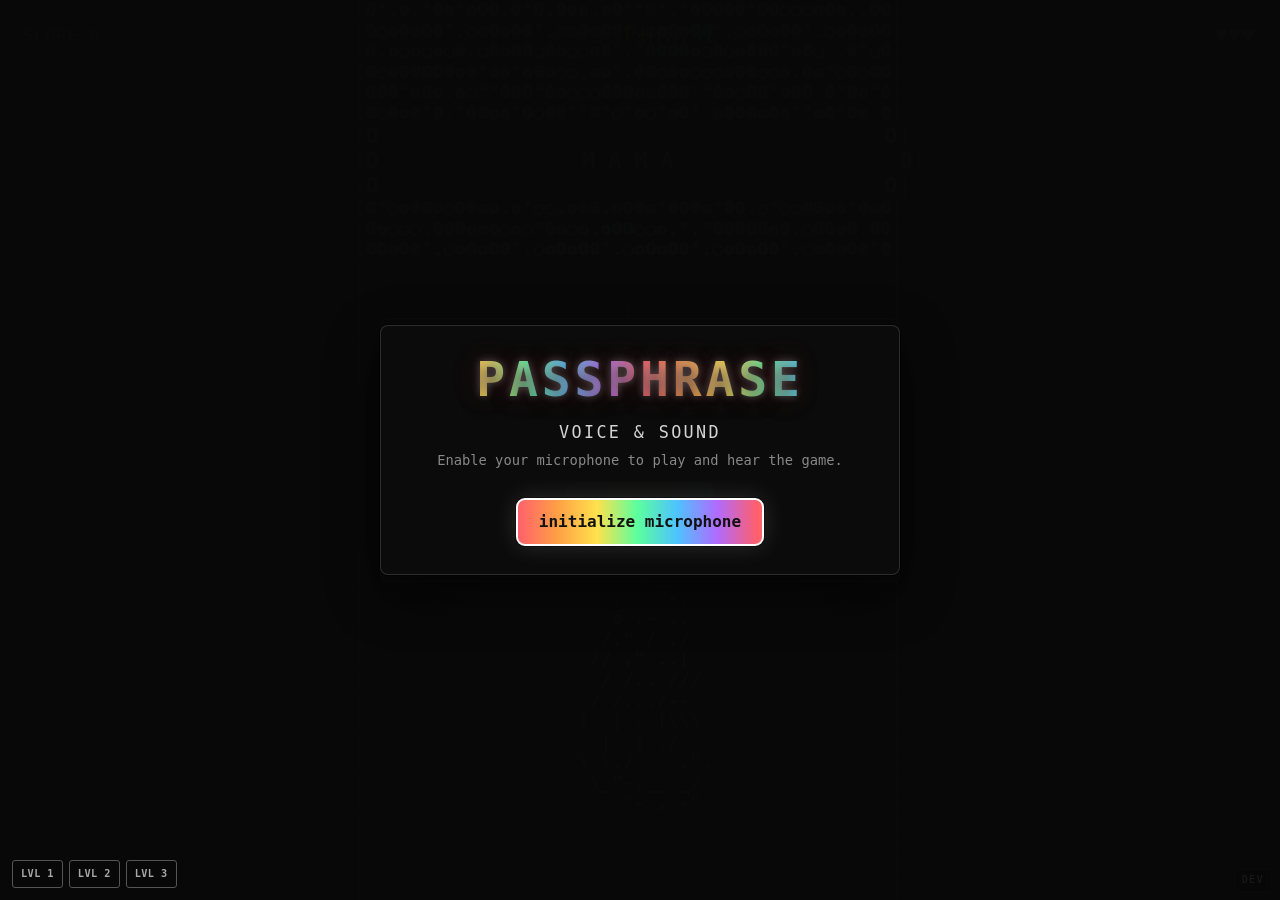
==== commit b6e41bd1: "introduced a bunch of tweaks to make the game more first-time playthrough friendly" ====
--- a/index.html
+++ b/index.html
@@ -310,7 +310,7 @@
                 min="1"
                 max="60"
                 step="1"
-                value="5"
+                value="8"
             />
 
             <label for="lives">lives (lives mode)</label>
--- a/styles/main.css
+++ b/styles/main.css
@@ -622,6 +622,12 @@
                 font-weight: 700;
             }
 
+            #game-over-transcript .partial-hit {
+                color: #38bdf8;
+                font-weight: 700;
+                text-decoration: underline dotted;
+            }
+
             @keyframes continue-panel-pulse {
                 0% {
                     transform: scale(1);
@@ -861,6 +867,12 @@
             #transcript .hit {
                 color: rgba(250, 204, 21, 0.65);
                 font-weight: 700;
+            }
+
+            #transcript .partial-hit {
+                color: rgba(56, 189, 248, 0.72);
+                font-weight: 700;
+                text-decoration: underline dotted;
             }
 
             #side-panel-stack {
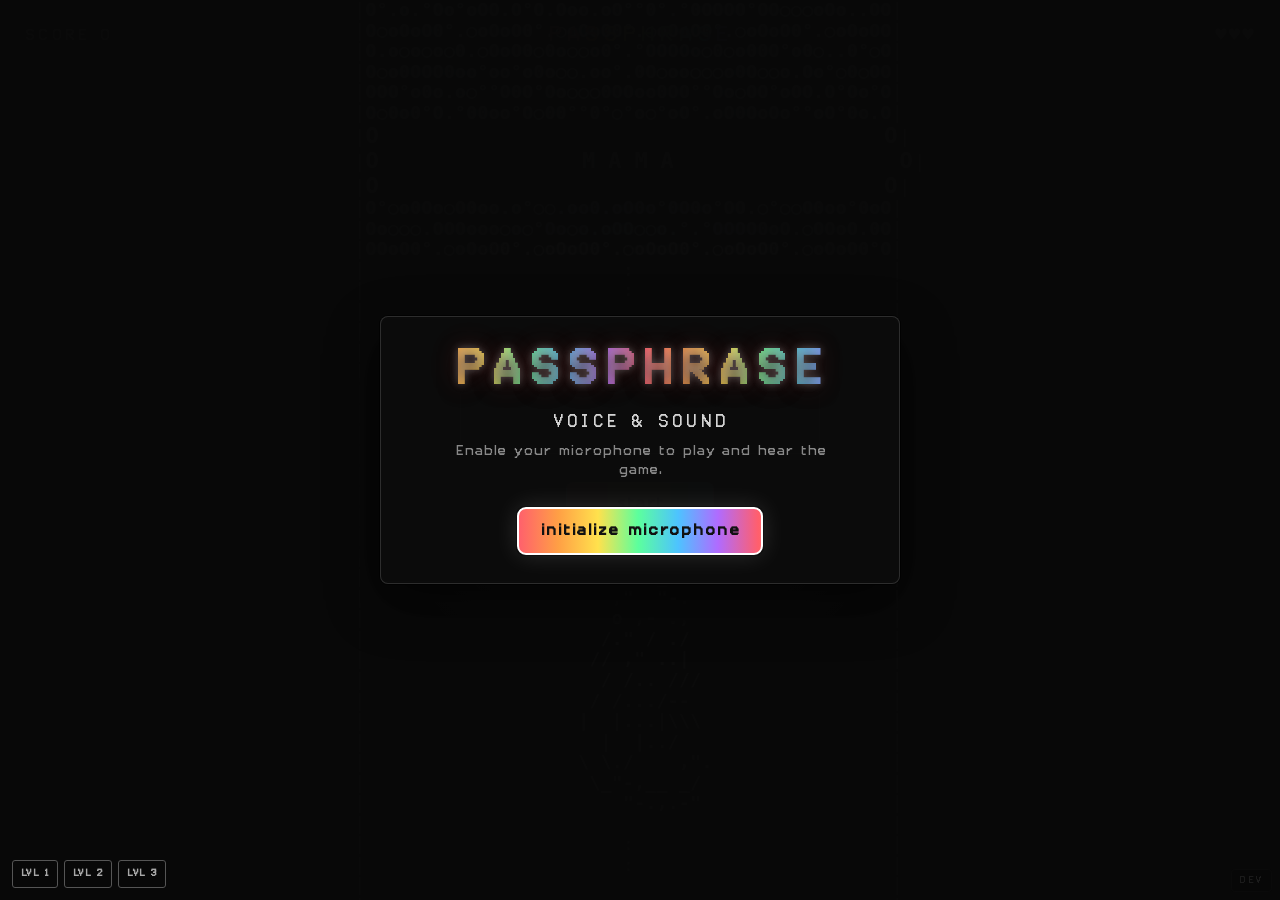
==== commit 1db3e370: "added updated current live tunnel and correct web font loading" ====
--- a/index.html
+++ b/index.html
@@ -4,6 +4,13 @@
         <meta charset="utf-8" />
         <meta name="viewport" content="width=device-width, initial-scale=1" />
         <title>PASSPHRASE Modular</title>
+        <link
+            rel="preload"
+            href="./assets/font/Pexico/Pexico-Regular.woff2"
+            as="font"
+            type="font/woff2"
+            crossorigin
+        />
         <link rel="stylesheet" href="./styles/main.css" />
     </head>
     <body>
--- a/styles/main.css
+++ b/styles/main.css
@@ -1,3 +1,12 @@
+            @font-face {
+                font-family: "Pexico";
+                src: url("../assets/font/Pexico/Pexico-Regular.woff2")
+                    format("woff2");
+                font-style: normal;
+                font-weight: 400;
+                font-display: swap;
+            }
+
             :root {
                 color-scheme: dark;
                 font-family:
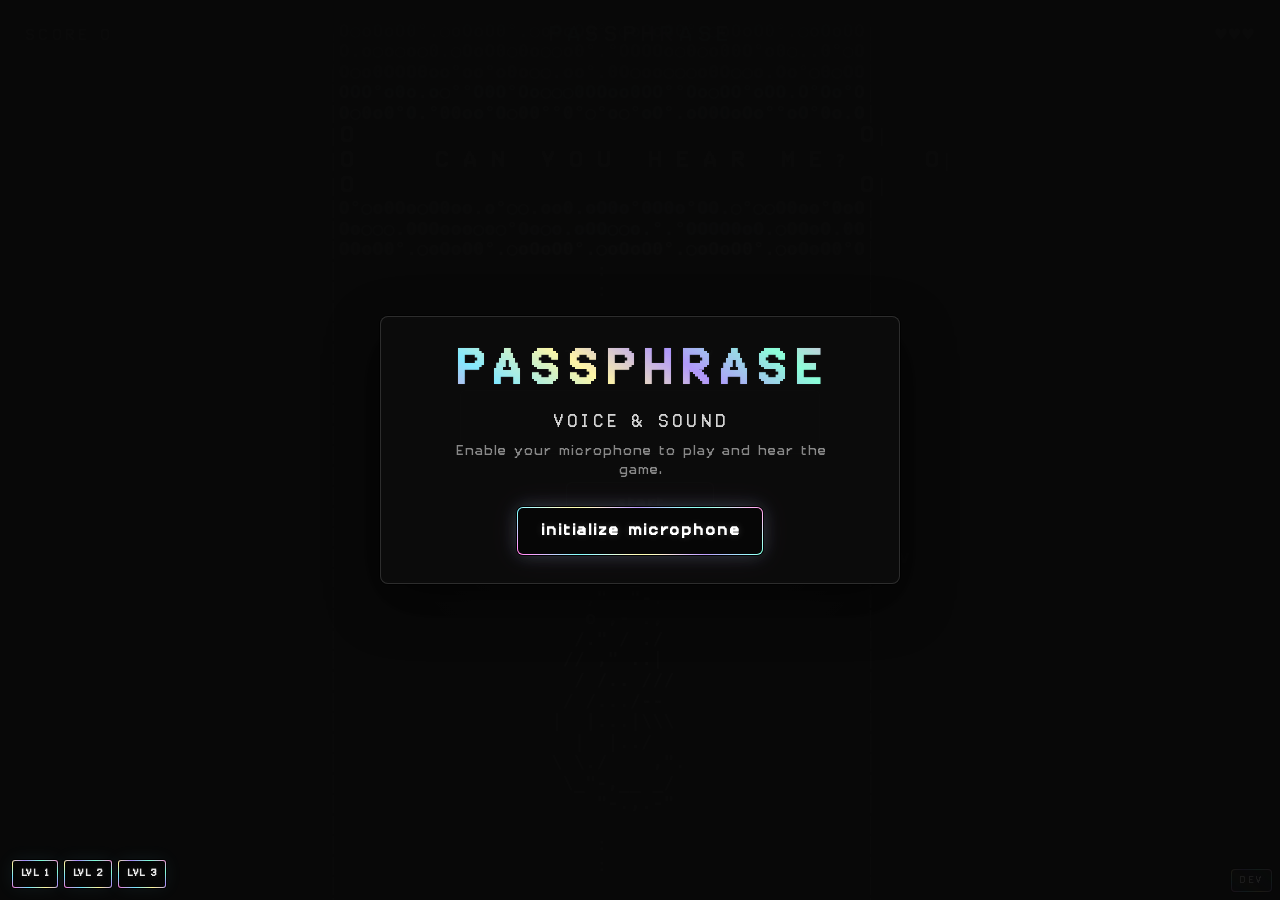
==== commit 33885a46: "new styling brought in" ====
--- a/index.html
+++ b/index.html
@@ -82,11 +82,30 @@
                 aria-hidden="true"
             ></pre>
             <div id="memory-phrase-layer" aria-hidden="true"></div>
-            <div id="unicode-feedback" aria-live="polite" aria-hidden="true"></div>
+            <div
+                id="unicode-feedback"
+                class="unicode-dialogue-bubble"
+                aria-live="polite"
+                aria-hidden="true"
+            ></div>
             <div id="level-intro" aria-live="assertive" aria-hidden="true">
                 <div class="level-intro-content">
                     <div id="level-intro-title">LEVEL 1</div>
                     <div id="level-intro-subtitle">BORDER CHECKPOINT</div>
+                </div>
+            </div>
+            <div
+                id="hero-intro-screen"
+                class="modal-screen modal-screen--hero-intro"
+                role="dialog"
+                aria-modal="true"
+                aria-labelledby="hero-intro-copy"
+                aria-hidden="true"
+            >
+                <div class="modal-panel modal-panel--hero-intro">
+                    <div id="hero-intro-copy" class="hero-intro-copy">
+                        Join Unicode the uniseahorse in a thrilling voice adventure!
+                    </div>
                 </div>
             </div>
             <div
@@ -215,7 +234,7 @@
                 <div class="modal-panel modal-panel--complete">
                     <pre class="level-complete-sparkles" aria-hidden="true">
   * . + . * . + . *
- .  R A I N B O W  .
+ .  H O L O G R A M .
   + . * . + . * . +</pre
                     >
                     <div
@@ -236,6 +255,53 @@
                     >
                         Moving to the next level.
                     </div>
+                </div>
+            </div>
+            <div
+                id="final-victory-screen"
+                class="modal-screen modal-screen--victory"
+                role="dialog"
+                aria-modal="true"
+                aria-labelledby="final-victory-title"
+                aria-hidden="true"
+            >
+                <div class="modal-panel modal-panel--victory">
+                    <pre
+                        id="final-victory-unicode"
+                        class="final-victory-unicode"
+                        aria-hidden="true"
+                    >       \\
+        \\_
+       ,"  "-.
+       o ,- .,
+      /." / ./
+     // ," ..|
+       / /.. ///
+      / /.../--
+     |  |...|\\\
+     |  |../
+      \ \./    ,".
+       \_"-,__ _/
+         "-.,.-"</pre
+                    >
+                    <h2 id="final-victory-title" class="modal-title">
+                        VOICE FREE
+                    </h2>
+                    <div
+                        id="final-victory-line-one"
+                        class="final-victory-line"
+                    ></div>
+                    <div
+                        id="final-victory-line-two"
+                        class="final-victory-line final-victory-line--second"
+                    ></div>
+                    <button
+                        id="final-victory-play-again"
+                        class="final-victory-play-again"
+                        type="button"
+                    >
+                        PLAY AGAIN
+                    </button>
                 </div>
             </div>
             <div
--- a/styles/main.css
+++ b/styles/main.css
@@ -9,6 +9,19 @@
 
             :root {
                 color-scheme: dark;
+                --app-font:
+                    "Pexico", ui-monospace, SFMono-Regular, Menlo, Consolas,
+                    monospace;
+                --holo-gradient: linear-gradient(
+                    35deg,
+                    #ff70d5,
+                    #73e6ff,
+                    #fff59a,
+                    #a78bfa,
+                    #7cffd4,
+                    #ff8ad8
+                );
+                --holo-text-fallback: #f7d9ff;
                 font-family:
                     "Pexico", ui-monospace, SFMono-Regular, Menlo, Consolas,
                     monospace;
@@ -27,9 +40,27 @@
                 max-width: none;
                 margin: 0 auto;
                 padding: 0;
+                font-family: var(--app-font);
                 line-height: 1.35;
                 background: #0a0a0a;
                 overflow: hidden;
+            }
+
+            body::before {
+                content: "";
+                position: fixed;
+                top: 0;
+                left: 0;
+                right: 0;
+                z-index: 3;
+                height: clamp(92px, 14vh, 130px);
+                background: linear-gradient(
+                    to bottom,
+                    rgba(0, 0, 0, 0.78),
+                    rgba(0, 0, 0, 0.46) 46%,
+                    rgba(0, 0, 0, 0)
+                );
+                pointer-events: none;
             }
 
             .top-ui {
@@ -43,7 +74,7 @@
                 align-items: center;
                 pointer-events: none;
                 color: #ffffff;
-                font-family: "Pexico", monospace;
+                font-family: var(--app-font);
                 text-shadow:
                     0 0 8px rgba(255, 255, 255, 0.18),
                     0 2px 12px #000000;
@@ -53,7 +84,7 @@
                 justify-self: center;
                 margin: 0;
                 color: #ffffff;
-                font-family: "Pexico", monospace;
+                font-family: var(--app-font);
                 font-size: clamp(1rem, 2.2vw, 1.42rem);
                 font-weight: 400;
                 letter-spacing: 0.12em;
@@ -73,9 +104,8 @@
                 filter: brightness(1.16);
                 outline: none;
                 text-shadow:
-                    0 0 8px rgba(255, 255, 255, 0.68),
-                    0 0 18px rgba(103, 232, 249, 0.34),
-                    0 0 26px rgba(196, 181, 253, 0.18);
+                    0 1px 0 rgba(0, 0, 0, 0.9),
+                    0 0 3px rgba(255, 255, 255, 0.35);
             }
 
             .controls {
@@ -88,11 +118,14 @@
                 bottom: 8px;
                 z-index: 50;
                 padding: 4px 7px;
-                border: 1px solid rgba(255, 255, 255, 0.14);
+                border: 1px solid transparent;
                 border-radius: 4px;
-                background: rgba(10, 10, 10, 0.4);
-                color: #ffffff;
-                font-family: "Pexico", ui-monospace, monospace;
+                background:
+                    linear-gradient(rgba(5, 5, 5, 0.86), rgba(5, 5, 5, 0.86))
+                        padding-box,
+                    var(--holo-gradient) border-box;
+                color: #ffffff;
+                font-family: var(--app-font);
                 font-size: 0.6rem;
                 font-weight: 400;
                 letter-spacing: 0.16em;
@@ -108,9 +141,11 @@
             #open-settings:hover,
             #open-settings:focus-visible {
                 opacity: 1;
-                color: #facc15;
-                background: rgba(20, 20, 20, 0.92);
-                border-color: rgba(250, 204, 21, 0.5);
+                color: #ffffff;
+                background:
+                    linear-gradient(rgba(11, 11, 11, 0.96), rgba(11, 11, 11, 0.96))
+                        padding-box,
+                    var(--holo-gradient) border-box;
             }
 
             main {
@@ -133,7 +168,7 @@
                 margin: 0;
                 padding: 0;
                 color: rgba(255, 255, 255, 0.18);
-                font-family: "Pexico", ui-monospace, monospace;
+                font-family: var(--app-font);
                 font-size: clamp(9px, 1.15vw, 15px);
                 line-height: 1;
                 letter-spacing: 0;
@@ -166,6 +201,12 @@
                 visibility: visible;
             }
 
+            #level-intro.level-intro--handoff {
+                opacity: 1;
+                visibility: visible;
+                transition: none;
+            }
+
             #level-intro.leaving {
                 animation: level-intro-glitch-out 420ms steps(3, end) both;
             }
@@ -174,11 +215,18 @@
                 width: min(920px, calc(100vw - 32px));
                 text-align: center;
                 color: #ffffff;
-                font-family: "Pexico", ui-monospace, monospace;
-                text-shadow:
-                    1px 0 0 rgba(239, 68, 68, 0.58),
-                    -1px 0 0 rgba(255, 255, 255, 0.3),
-                    0 0 18px rgba(255, 255, 255, 0.16);
+                font-family: var(--app-font);
+                text-shadow: none;
+                transition:
+                    opacity 180ms ease,
+                    transform 180ms ease,
+                    filter 180ms ease;
+            }
+
+            #level-intro.level-intro--card-switching .level-intro-content {
+                opacity: 0;
+                transform: translateY(8px);
+                filter: none;
             }
 
             #level-intro-title {
@@ -188,7 +236,7 @@
 
             #level-intro-subtitle {
                 margin-top: 8px;
-                color: #a8a8a8;
+                color: var(--holo-text-fallback);
                 font-size: clamp(0.7rem, 2.5vw, 0.95rem);
                 letter-spacing: 0.1em;
                 white-space: pre-line;
@@ -205,7 +253,7 @@
             #level-intro.level-intro--message #level-intro-subtitle {
                 max-width: min(780px, calc(100vw - 40px));
                 margin: 18px auto 0;
-                color: #ffffff;
+                color: var(--holo-text-fallback);
                 font-size: clamp(0.82rem, 2.35vw, 1.25rem);
                 line-height: 1.55;
                 letter-spacing: 0.06em;
@@ -230,7 +278,7 @@
                 top: 0;
                 max-width: min(72vw, 640px);
                 color: #eeeeee;
-                font-family: "Pexico", ui-monospace, monospace;
+                font-family: var(--app-font);
                 font-size: clamp(0.88rem, 2.1vw, 1.45rem);
                 font-weight: 700;
                 letter-spacing: 0;
@@ -264,17 +312,14 @@
 
             #dev-level-buttons button {
                 padding: 6px 8px;
-                border: 1px solid #555555;
                 border-radius: 3px;
-                background: rgba(8, 8, 8, 0.88);
-                color: #a8a8a8;
-                font-family: "Pexico", ui-monospace, monospace;
+                color: #e9e9e9;
+                font-family: var(--app-font);
                 font-size: 0.64rem;
                 letter-spacing: 0.04em;
             }
 
             #dev-level-buttons button:hover {
-                border-color: #9a9a9a;
                 color: #ffffff;
             }
 
@@ -333,54 +378,51 @@
 
             #unicode-feedback {
                 position: fixed;
-                left: 50%;
+                left: calc(50% - 72px);
                 top: 64%;
                 z-index: 4;
                 display: none;
-                transform: translate(0, -50%);
-                padding: 4px 7px;
-                border: 1px solid rgba(196, 181, 253, 0.58);
+                transform: translate(-100%, -50%);
+                pointer-events: none;
+            }
+
+            .unicode-dialogue-bubble {
+                padding: 6px 9px;
+                border: 1px solid transparent;
                 border-radius: 2px;
                 background:
-                    linear-gradient(rgba(5, 5, 5, 0.22), rgba(5, 5, 5, 0.22))
+                    linear-gradient(rgba(0, 0, 0, 0.9), rgba(0, 0, 0, 0.9))
                         padding-box,
-                    linear-gradient(
-                            110deg,
-                            rgba(103, 232, 249, 0.78),
-                            rgba(196, 181, 253, 0.7),
-                            rgba(134, 239, 172, 0.62),
-                            rgba(244, 114, 182, 0.56),
-                            rgba(103, 232, 249, 0.78)
-                        )
-                        border-box;
+                    var(--holo-gradient) border-box;
                 background-clip: padding-box, border-box;
                 color: #ffffff;
-                font-family: "Pexico", ui-monospace, monospace;
+                font-family: var(--app-font);
                 font-size: clamp(0.62rem, 1.6vw, 0.9rem);
                 letter-spacing: 0.06em;
                 text-transform: uppercase;
-                pointer-events: none;
-                text-shadow:
-                    0 0 6px rgba(255, 255, 255, 0.72),
-                    0 0 14px rgba(103, 232, 249, 0.32);
-                box-shadow:
-                    inset -1px 0 0 rgba(255, 255, 255, 0.18),
-                    0 0 10px rgba(103, 232, 249, 0.14),
-                    0 0 18px rgba(196, 181, 253, 0.08);
+                text-shadow: 0 0 2px rgba(255, 255, 255, 0.18);
+                box-shadow: 0 0 10px rgba(115, 230, 255, 0.12);
+            }
+
+            .unicode-dialogue-bubble::after {
+                content: ">";
+                position: absolute;
+                top: 50%;
+                right: -11px;
+                transform: translateY(-50%);
+                color: var(--holo-text-fallback);
+                text-shadow:
+                    0 0 4px rgba(255, 255, 255, 0.42),
+                    0 0 10px rgba(115, 230, 255, 0.18);
             }
 
             #unicode-feedback.visible {
                 display: block;
-                animation:
-                    unicode-comment-pop 880ms steps(4, end) both,
-                    unicode-bubble-iridescent 2.8s ease-in-out infinite;
+                animation: unicode-comment-pop 880ms steps(4, end) both;
             }
 
             #unicode-feedback.fail {
-                text-shadow:
-                    0 0 6px rgba(255, 255, 255, 0.78),
-                    1px 0 0 rgba(196, 181, 253, 0.46),
-                    -1px 0 0 rgba(103, 232, 249, 0.38);
+                text-shadow: 0 0 2px rgba(255, 255, 255, 0.18);
             }
 
             .modal-screen {
@@ -415,7 +457,7 @@
             .modal-title {
                 margin: 0;
                 color: #ffffff;
-                font-family: "Pexico", ui-monospace, monospace;
+                font-family: var(--app-font);
                 font-size: clamp(1.3rem, 4vw, 2.35rem);
                 font-weight: 700;
                 letter-spacing: 0.1em;
@@ -429,7 +471,7 @@
             .modal-subcopy,
             .about-copy {
                 color: #d8d8d8;
-                font-family: "Pexico", ui-monospace, monospace;
+                font-family: var(--app-font);
                 font-size: clamp(0.78rem, 1.9vw, 1rem);
                 line-height: 1.55;
             }
@@ -446,24 +488,32 @@
             .level-complete-sparkles {
                 margin: 0 0 12px;
                 color: #ffffff;
-                font-family: "Pexico", ui-monospace, monospace;
+                font-family: var(--app-font);
                 font-size: clamp(0.52rem, 1.7vw, 0.9rem);
                 line-height: 1.15;
-                animation: level-complete-glow 1.4s linear infinite;
+                text-shadow:
+                    0 0 8px rgba(255, 255, 255, 0.48),
+                    0 0 18px rgba(115, 230, 255, 0.18);
             }
 
             .modal-panel--complete {
-                border-color: rgba(103, 232, 249, 0.52);
+                border-color: transparent;
+                background:
+                    linear-gradient(rgba(14, 14, 14, 0.95), rgba(14, 14, 14, 0.95))
+                        padding-box,
+                    var(--holo-gradient) border-box;
             }
 
             .modal-title--complete {
                 color: #ffffff;
-                text-shadow:
-                    0 0 8px rgba(255, 255, 255, 0.72),
-                    0 0 24px rgba(52, 211, 153, 0.34);
+                text-shadow: 0 0 2px rgba(255, 255, 255, 0.12);
             }
 
             .modal-panel--about {
+                display: flex;
+                flex-direction: column;
+                align-items: stretch;
+                justify-content: flex-start;
                 text-align: left;
             }
 
@@ -471,6 +521,104 @@
                 text-align: center;
             }
 
+            .modal-screen--hero-intro,
+            .modal-screen--victory {
+                z-index: 8;
+                background: rgba(3, 3, 5, 0.9);
+            }
+
+            .modal-panel--hero-intro,
+            .modal-panel--victory {
+                width: min(820px, 100%);
+                border-color: transparent;
+                background:
+                    linear-gradient(rgba(10, 10, 12, 0.96), rgba(10, 10, 12, 0.96))
+                        padding-box,
+                    var(--holo-gradient) border-box;
+            }
+
+            .modal-panel--hero-intro {
+                display: grid;
+                justify-items: center;
+                gap: clamp(18px, 4vw, 32px);
+                width: min(880px, calc(100vw - 24px));
+                padding: clamp(18px, 4vw, 34px);
+                border: 0;
+                background: transparent;
+                box-shadow: none;
+                overflow: visible;
+            }
+
+            .final-victory-unicode {
+                margin: 0;
+                color: #ffffff;
+                font-family: var(--app-font);
+                font-size: clamp(0.78rem, 2.2vw, 1.16rem);
+                line-height: 1;
+                letter-spacing: 0;
+                text-align: center;
+                text-shadow:
+                    0 1px 0 rgba(0, 0, 0, 0.92),
+                    0 0 3px rgba(255, 255, 255, 0.28);
+            }
+
+            .hero-intro-copy,
+            .final-victory-line {
+                max-width: 680px;
+                color: #ffffff;
+                font-family: var(--app-font);
+                font-size: clamp(1rem, 2.6vw, 1.55rem);
+                line-height: 1.45;
+                letter-spacing: 0.02em;
+                text-align: center;
+            }
+
+            .hero-intro-copy {
+                max-width: min(860px, 92vw);
+                font-size: clamp(1.35rem, 4.2vw, 2.55rem);
+                line-height: 1.25;
+                transition:
+                    opacity 180ms ease,
+                    transform 180ms ease,
+                    filter 180ms ease;
+            }
+
+            .modal-screen--hero-intro.hero-intro--text-switching
+                .hero-intro-copy {
+                opacity: 0;
+                transform: translateY(8px);
+                filter: none;
+            }
+
+            .final-victory-line {
+                min-height: 2.9em;
+                margin-top: 18px;
+                opacity: 0;
+                transform: translateY(8px);
+                transition:
+                    opacity 220ms ease,
+                    transform 220ms ease;
+            }
+
+            .final-victory-line.visible {
+                opacity: 1;
+                transform: translateY(0);
+            }
+
+            .final-victory-line--second {
+                margin-top: 8px;
+            }
+
+            .final-victory-play-again {
+                display: none;
+                margin: 22px auto 0;
+                padding: 10px 22px;
+            }
+
+            .final-victory-play-again.visible {
+                display: inline-block;
+            }
+
             .about-copy {
                 margin-top: 18px;
             }
@@ -487,10 +635,8 @@
 
             .modal-close,
             .modal-back {
-                border: 1px solid rgba(255, 255, 255, 0.28);
-                background: rgba(5, 5, 5, 0.72);
-                color: #ffffff;
-                font-family: "Pexico", ui-monospace, monospace;
+                color: #ffffff;
+                font-family: var(--app-font);
             }
 
             .modal-close {
@@ -566,7 +712,7 @@
             .game-over-fire {
                 margin: 0 0 4px;
                 color: #f97316;
-                font-family: "Pexico", ui-monospace, monospace;
+                font-family: var(--app-font);
                 font-size: clamp(0.4rem, 1.65vw, 0.88rem);
                 line-height: 0.95;
                 letter-spacing: 0;
@@ -612,7 +758,7 @@
                 border-radius: 6px;
                 background: rgba(10, 10, 10, 0.42);
                 color: rgba(255, 255, 255, 0.72);
-                font-family: "Pexico", ui-monospace, monospace;
+                font-family: var(--app-font);
                 font-size: clamp(0.42rem, 1.55vw, 0.74rem);
                 line-height: 1.05;
                 letter-spacing: 0;
@@ -677,19 +823,48 @@
             }
 
             button {
-                font: inherit;
+                font-family: var(--app-font);
+                font-size: inherit;
+                line-height: inherit;
                 padding: 6px 12px;
-                border: 0;
-                border-radius: 8px;
+                border: 1px solid transparent;
+                border-radius: 6px;
                 cursor: pointer;
-                background: #facc15;
-                color: #111111;
-                font-weight: 700;
+                background:
+                    linear-gradient(#050505, #050505) padding-box,
+                    var(--holo-gradient) border-box;
+                color: #ffffff;
+                font-weight: 700;
+                text-shadow: 0 0 8px rgba(255, 255, 255, 0.18);
+                box-shadow:
+                    0 0 0 1px rgba(0, 0, 0, 0.8),
+                    0 0 18px rgba(115, 230, 255, 0.08);
+                transition:
+                    color 160ms ease,
+                    filter 160ms ease,
+                    box-shadow 160ms ease,
+                    transform 160ms ease;
+            }
+
+            button:hover,
+            button:focus-visible {
+                color: #ffffff;
+                filter: brightness(1.14);
+                outline: none;
+                box-shadow:
+                    0 0 0 1px rgba(0, 0, 0, 0.9),
+                    0 0 18px rgba(115, 230, 255, 0.18),
+                    0 0 28px rgba(255, 112, 213, 0.1);
+            }
+
+            button:active {
+                transform: translateY(1px);
             }
 
             button:disabled {
                 cursor: not-allowed;
                 opacity: 0.35;
+                filter: grayscale(0.5);
             }
 
             #mic-init-screen {
@@ -711,10 +886,6 @@
                 min-width: 200px;
                 margin-top: 20px;
                 padding: 12px 22px;
-                border: 1px solid rgba(255, 255, 255, 0.35);
-                box-shadow:
-                    0 0 0 1px rgba(0, 0, 0, 0.8),
-                    0 0 24px rgba(255, 255, 255, 0.14);
             }
 
             #onboarding-screen {
@@ -764,15 +935,12 @@
 
             .onboarding-title {
                 margin: 0;
-                color: #facc15;
+                color: var(--holo-text-fallback);
                 font-size: clamp(1.7rem, 5vw, 3rem);
                 line-height: 1.05;
                 letter-spacing: 0.08em;
                 text-transform: uppercase;
-                text-shadow:
-                    0 0 8px rgba(255, 255, 255, 0.3),
-                    0 0 28px rgba(239, 68, 68, 0.24),
-                    0 4px 18px #000000;
+                text-shadow: 0 0 2px rgba(255, 255, 255, 0.12);
             }
 
             .onboarding-copy {
@@ -824,11 +992,6 @@
                 min-width: 148px;
                 margin-top: 24px;
                 padding: 10px 22px;
-                border: 1px solid rgba(255, 255, 255, 0.35);
-                background: #facc15;
-                box-shadow:
-                    0 0 0 1px rgba(0, 0, 0, 0.8),
-                    0 0 24px rgba(255, 255, 255, 0.16);
             }
 
             #status {
@@ -862,7 +1025,7 @@
                 max-width: min(680px, 66vw);
                 transform: translateX(-50%);
                 padding: 0 6px;
-                font-family: "Pexico", ui-monospace, monospace;
+                font-family: var(--app-font);
                 font-size: 0.62rem;
                 line-height: 1.3;
                 letter-spacing: 0.02em;
@@ -1160,7 +1323,7 @@
                 justify-self: end;
                 min-width: 5.5em;
                 max-width: min(42vw, 360px);
-                font-family: "Pexico", monospace;
+                font-family: var(--app-font);
                 font-size: clamp(0.95rem, 1.6vw, 1.18rem);
                 font-weight: 700;
                 letter-spacing: 0.12em;
@@ -1322,6 +1485,7 @@
 
             .wall-word {
                 color: #ffffff;
+                font-family: var(--app-font);
                 font-size: 1.22em;
                 font-weight: 800;
                 letter-spacing: 0.08em;
@@ -1359,6 +1523,7 @@
 
             .terminal-word {
                 color: #ffffff;
+                font-family: var(--app-font);
                 font-size: 1.22em;
                 font-weight: 900;
                 letter-spacing: 0.08em;
@@ -1385,6 +1550,7 @@
 
             .bubble-word {
                 color: #ffffff;
+                font-family: var(--app-font);
                 font-size: 1.22em;
                 font-weight: 900;
                 letter-spacing: 0.08em;
@@ -1421,6 +1587,7 @@
 
             .fence-word {
                 color: #ffffff;
+                font-family: var(--app-font);
                 font-size: 1.22em;
                 font-weight: 800;
                 letter-spacing: 0.08em;
@@ -1626,34 +1793,6 @@
 
             .unicode-gleam-7 {
                 --unicode-delay: -3.48s;
-            }
-
-            .unicode-rainbow-1 {
-                --unicode-delay: -0.1s;
-            }
-
-            .unicode-rainbow-2 {
-                --unicode-delay: -0.42s;
-            }
-
-            .unicode-rainbow-3 {
-                --unicode-delay: -0.74s;
-            }
-
-            .unicode-rainbow-4 {
-                --unicode-delay: -1.06s;
-            }
-
-            .unicode-rainbow-5 {
-                --unicode-delay: -1.38s;
-            }
-
-            .unicode-rainbow-6 {
-                --unicode-delay: -1.7s;
-            }
-
-            .unicode-rainbow-7 {
-                --unicode-delay: -2.02s;
             }
 
             .unicode-shard-1 {
@@ -1772,67 +1911,22 @@
             @keyframes unicode-comment-pop {
                 0% {
                     opacity: 0;
-                    transform: translate(-6px, -42%) scale(0.9);
+                    transform: translate(calc(-100% - 6px), -42%) scale(0.9);
                 }
 
                 18% {
                     opacity: 1;
-                    transform: translate(0, -54%) scale(1);
+                    transform: translate(-100%, -54%) scale(1);
                 }
 
                 72% {
                     opacity: 1;
-                    transform: translate(2px, -62%) scale(1);
+                    transform: translate(calc(-100% + 2px), -62%) scale(1);
                 }
 
                 100% {
                     opacity: 0;
-                    transform: translate(-2px, -72%) scale(0.98);
-                }
-            }
-
-            @keyframes unicode-bubble-iridescent {
-                0%,
-                100% {
-                    border-color: rgba(103, 232, 249, 0.6);
-                    box-shadow:
-                        inset -1px 0 0 rgba(255, 255, 255, 0.18),
-                        0 0 10px rgba(103, 232, 249, 0.14),
-                        0 0 18px rgba(196, 181, 253, 0.08);
-                }
-
-                35% {
-                    border-color: rgba(196, 181, 253, 0.62);
-                    box-shadow:
-                        inset -1px 0 0 rgba(255, 255, 255, 0.18),
-                        0 0 10px rgba(196, 181, 253, 0.14),
-                        0 0 18px rgba(134, 239, 172, 0.08);
-                }
-
-                68% {
-                    border-color: rgba(134, 239, 172, 0.58);
-                    box-shadow:
-                        inset -1px 0 0 rgba(255, 255, 255, 0.18),
-                        0 0 10px rgba(134, 239, 172, 0.12),
-                        0 0 18px rgba(244, 114, 182, 0.08);
-                }
-            }
-
-            @keyframes level-complete-glow {
-                0%,
-                100% {
-                    color: #ffffff;
-                    text-shadow: 0 0 8px rgba(255, 255, 255, 0.64);
-                }
-
-                33% {
-                    color: #facc15;
-                    text-shadow: 0 0 12px rgba(250, 204, 21, 0.7);
-                }
-
-                66% {
-                    color: #67e8f9;
-                    text-shadow: 0 0 12px rgba(103, 232, 249, 0.7);
+                    transform: translate(calc(-100% - 2px), -72%) scale(0.98);
                 }
             }
 
@@ -1972,34 +2066,15 @@
                 }
             }
 
-            /* ==========================================================
-               Rainbow accent — replaces the yellow (#facc15) highlight
-               with a slowly animating rainbow gradient. CSS-only: these
-               rules simply override the former yellow declarations.
-               ========================================================== */
-            :root {
-                --rainbow: repeating-linear-gradient(
-                    90deg,
-                    #ff5f6d 0px,
-                    #ff9f45 40px,
-                    #ffe14d 80px,
-                    #5cff9d 120px,
-                    #4dc3ff 160px,
-                    #b06bff 200px,
-                    #ff5f6d 240px
-                );
-            }
-
-            @keyframes rainbow-shift {
-                to {
-                    background-position: 240px 0;
-                }
-            }
-
-            /* Text highlights: paint the animated gradient through the glyphs. */
+            /* Static holographic accent used for all colorful UI highlights. */
             .game-over-round,
             #game-over-transcript .hit,
             #transcript .hit,
+            .level-complete-sparkles,
+            .modal-title--complete,
+            .modal-panel--victory .modal-title,
+            .hero-intro-copy,
+            .final-victory-line,
             .onboarding-title,
             #about-title-button,
             #level-intro-title,
@@ -2014,61 +2089,19 @@
             li.current,
             li.word-heading,
             .warn,
-            #open-settings:hover,
-            #open-settings:focus-visible {
-                background-image: var(--rainbow);
-                background-clip: text;
-                -webkit-background-clip: text;
-                -webkit-text-fill-color: transparent;
-                color: transparent;
-                animation: rainbow-shift 14s linear infinite;
-            }
-
-            #about-title-button,
-            #level-intro-title,
-            #level-intro-subtitle {
-                text-shadow:
-                    0 0 6px rgba(255, 255, 255, 0.32),
-                    0 0 18px rgba(103, 232, 249, 0.18),
-                    0 0 28px rgba(196, 181, 253, 0.12),
-                    0 3px 16px rgba(0, 0, 0, 0.9);
-            }
-
-            #level-intro-title,
-            #level-intro-subtitle {
-                filter: brightness(0.98);
-            }
-
-            /* Filled highlights (buttons): animated gradient fill. */
-            button,
-            #onboarding-action {
-                background-image: var(--rainbow);
-                animation: rainbow-shift 14s linear infinite;
-            }
-
-            /* Road glyphs that were yellow: solid, legible, non-yellow
-               (they are rebuilt each frame, so keep them simple). */
-            .gate-2,
-            .wall-fire-spot {
-                color: #ff9f45;
-            }
-
-            /* The mic spectrum bars are canvas-drawn, so CSS can only recolor
-               them by cycling their hue — turning the yellow into rainbow. */
-            @keyframes rainbow-hue {
-                to {
-                    filter: hue-rotate(360deg);
-                }
-            }
-
-            #onboarding-spectrum {
-                animation: rainbow-hue 14s linear infinite;
-            }
-
-            @media (prefers-reduced-motion: reduce) {
+            .unicode-player-iridescent {
+                color: var(--holo-text-fallback);
+            }
+
+            @supports ((background-clip: text) or (-webkit-background-clip: text)) {
                 .game-over-round,
                 #game-over-transcript .hit,
                 #transcript .hit,
+                .level-complete-sparkles,
+                .modal-title--complete,
+                .modal-panel--victory .modal-title,
+                .hero-intro-copy,
+                .final-victory-line,
                 .onboarding-title,
                 #about-title-button,
                 #level-intro-title,
@@ -2083,11 +2116,75 @@
                 li.current,
                 li.word-heading,
                 .warn,
-                #open-settings:hover,
-                #open-settings:focus-visible,
-                button,
-                #onboarding-action,
-                #onboarding-spectrum {
+                .unicode-player-iridescent {
+                    background: var(--holo-gradient);
+                    background-clip: text;
+                    -webkit-background-clip: text;
+                    -webkit-text-fill-color: transparent;
+                    color: transparent;
+                }
+            }
+
+            .level-complete-sparkles,
+            .modal-title--complete,
+            .modal-panel--victory .modal-title,
+            .hero-intro-copy,
+            .final-victory-line,
+            .onboarding-title,
+            #about-title-button,
+            #level-intro-title,
+            #level-intro-subtitle,
+            #current-level,
+            .echo-header,
+            .echo-badge.init,
+            .echo-badge.play,
+            .talkback-header,
+            .talkback-value.warn,
+            .settings-header,
+            li.current,
+            li.word-heading,
+            .warn,
+            .unicode-player-iridescent {
+                opacity: 1;
+                filter: none;
+                mix-blend-mode: normal;
+                text-shadow: 0 0 2px rgba(255, 255, 255, 0.12);
+            }
+
+            #about-title-button,
+            #level-intro-title,
+            #level-intro-subtitle {
+                text-shadow: 0 0 2px rgba(255, 255, 255, 0.12);
+            }
+
+            #level-intro-title,
+            #level-intro-subtitle {
+                filter: none;
+            }
+
+            #about-title-button:hover,
+            #about-title-button:focus-visible {
+                filter: none;
+                text-shadow: 0 0 2px rgba(255, 255, 255, 0.12);
+            }
+
+            .unicode-player-iridescent {
+                animation: none;
+                text-shadow:
+                    0 0 4px rgba(255, 255, 255, 0.56),
+                    0 0 10px rgba(115, 230, 255, 0.16);
+            }
+
+            /* Road glyphs that were yellow: solid, legible, non-yellow
+               (they are rebuilt each frame, so keep them simple). */
+            .gate-2,
+            .wall-fire-spot {
+                color: #ff9f45;
+            }
+
+            @media (prefers-reduced-motion: reduce) {
+                .unicode-player-iridescent,
+                #unicode-feedback.visible {
                     animation: none;
                 }
             }
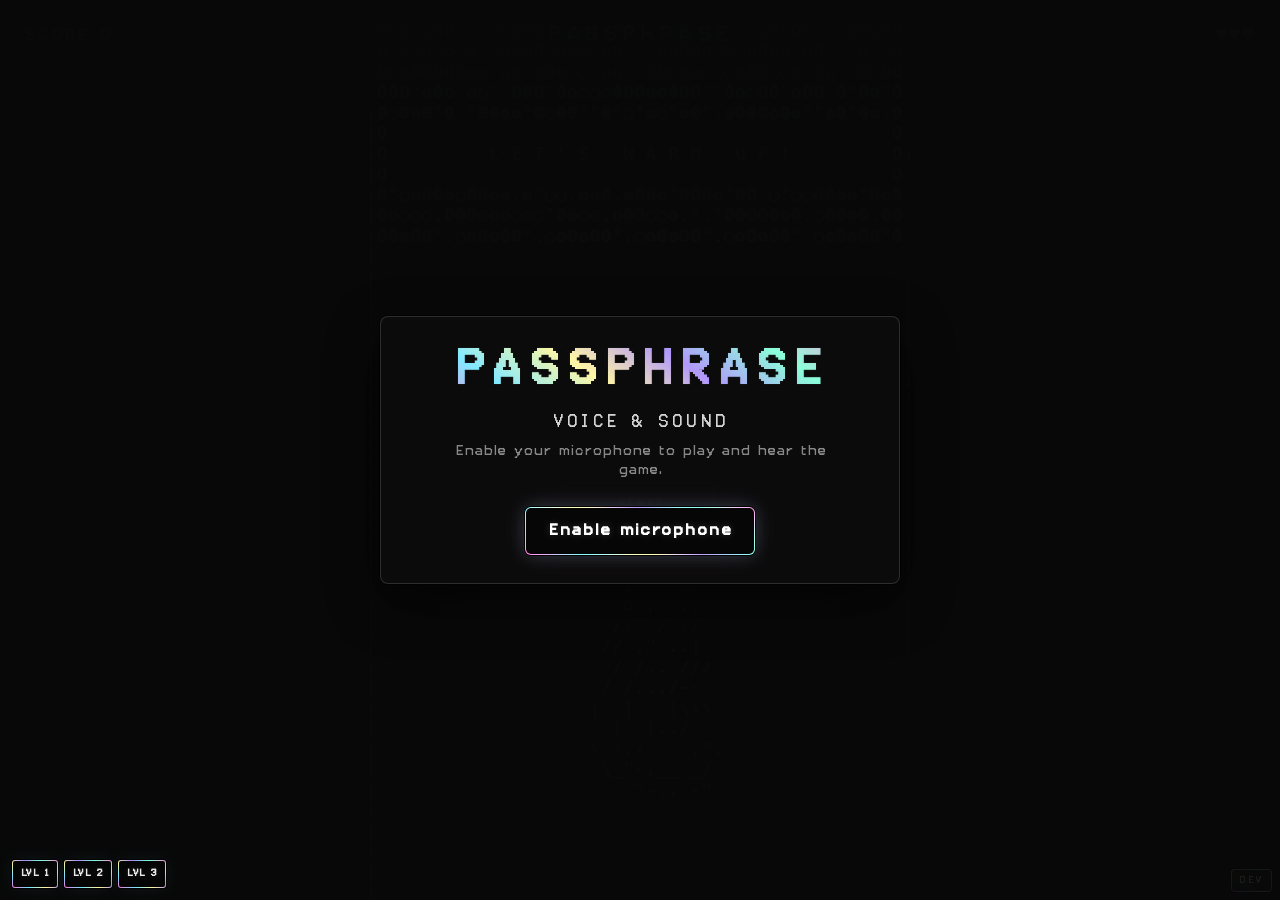
==== commit ffd14242: "small copy text edit" ====
--- a/index.html
+++ b/index.html
@@ -60,7 +60,7 @@
                         </p>
                     </div>
                     <button id="mic-init-action" type="button">
-                        initialize microphone
+                        Enable microphone
                     </button>
                 </div>
             </div>
--- a/styles/main.css
+++ b/styles/main.css
@@ -552,7 +552,8 @@
             .final-victory-unicode {
                 margin: 0;
                 color: #ffffff;
-                font-family: var(--app-font);
+                font-family:
+                    ui-monospace, SFMono-Regular, Menlo, Consolas, monospace;
                 font-size: clamp(0.78rem, 2.2vw, 1.16rem);
                 line-height: 1;
                 letter-spacing: 0;
@@ -1485,10 +1486,10 @@
 
             .wall-word {
                 color: #ffffff;
-                font-family: var(--app-font);
-                font-size: 1.22em;
+                font-family: inherit;
+                font-size: inherit;
                 font-weight: 800;
-                letter-spacing: 0.08em;
+                letter-spacing: inherit;
                 text-shadow:
                     0 1px 0 #000000,
                     0 0 4px rgba(0, 0, 0, 0.95),
@@ -1523,10 +1524,10 @@
 
             .terminal-word {
                 color: #ffffff;
-                font-family: var(--app-font);
-                font-size: 1.22em;
+                font-family: inherit;
+                font-size: inherit;
                 font-weight: 900;
-                letter-spacing: 0.08em;
+                letter-spacing: inherit;
                 text-shadow:
                     0 1px 0 #000000,
                     0 0 6px #000000,
@@ -1550,10 +1551,10 @@
 
             .bubble-word {
                 color: #ffffff;
-                font-family: var(--app-font);
-                font-size: 1.22em;
+                font-family: inherit;
+                font-size: inherit;
                 font-weight: 900;
-                letter-spacing: 0.08em;
+                letter-spacing: inherit;
                 text-shadow:
                     0 1px 0 #001015,
                     0 0 5px #001015,
@@ -1587,10 +1588,10 @@
 
             .fence-word {
                 color: #ffffff;
-                font-family: var(--app-font);
-                font-size: 1.22em;
+                font-family: inherit;
+                font-size: inherit;
                 font-weight: 800;
-                letter-spacing: 0.08em;
+                letter-spacing: inherit;
                 text-shadow:
                     0 1px 0 #001015,
                     0 0 5px #001015,
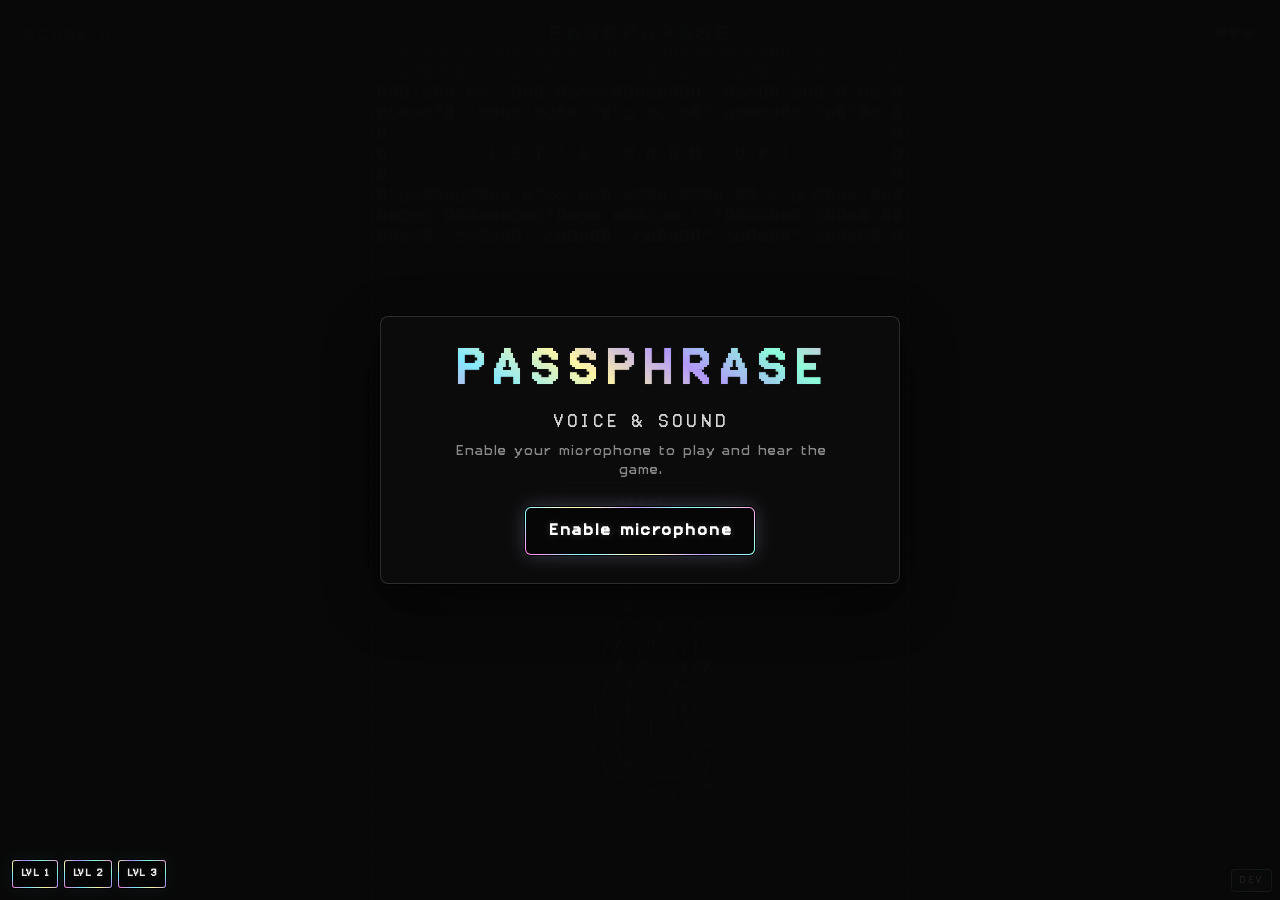
==== commit ef818aa4: "made the sound playback more robust and fixed some further small aspects" ====
--- a/index.html
+++ b/index.html
@@ -61,6 +61,26 @@
                     </div>
                     <button id="mic-init-action" type="button">
                         Enable microphone
+                    </button>
+                </div>
+            </div>
+            <div
+                id="audio-resume-screen"
+                class="modal-screen modal-screen--audio-resume"
+                role="dialog"
+                aria-modal="true"
+                aria-labelledby="audio-resume-title"
+                aria-hidden="true"
+            >
+                <div class="modal-panel modal-panel--audio-resume">
+                    <h2 id="audio-resume-title" class="modal-title">
+                        Audio paused
+                    </h2>
+                    <p class="modal-copy">
+                        Tap to restore game audio.
+                    </p>
+                    <button id="audio-resume-action" type="button">
+                        Enable audio
                     </button>
                 </div>
             </div>
@@ -234,7 +254,7 @@
                 <div class="modal-panel modal-panel--complete">
                     <pre class="level-complete-sparkles" aria-hidden="true">
   * . + . * . + . *
- .  H O L O G R A M .
+ .                  .
   + . * . + . * . +</pre
                     >
                     <div
--- a/styles/main.css
+++ b/styles/main.css
@@ -525,6 +525,25 @@
             .modal-screen--victory {
                 z-index: 8;
                 background: rgba(3, 3, 5, 0.9);
+            }
+
+            .modal-screen--audio-resume {
+                z-index: 30;
+                background: rgba(3, 3, 5, 0.92);
+            }
+
+            .modal-panel--audio-resume {
+                width: min(480px, 100%);
+                border-color: transparent;
+                background:
+                    linear-gradient(rgba(10, 10, 12, 0.98), rgba(10, 10, 12, 0.98))
+                        padding-box,
+                    var(--holo-gradient) border-box;
+                text-align: center;
+            }
+
+            #audio-resume-action {
+                margin-top: 18px;
             }
 
             .modal-panel--hero-intro,
